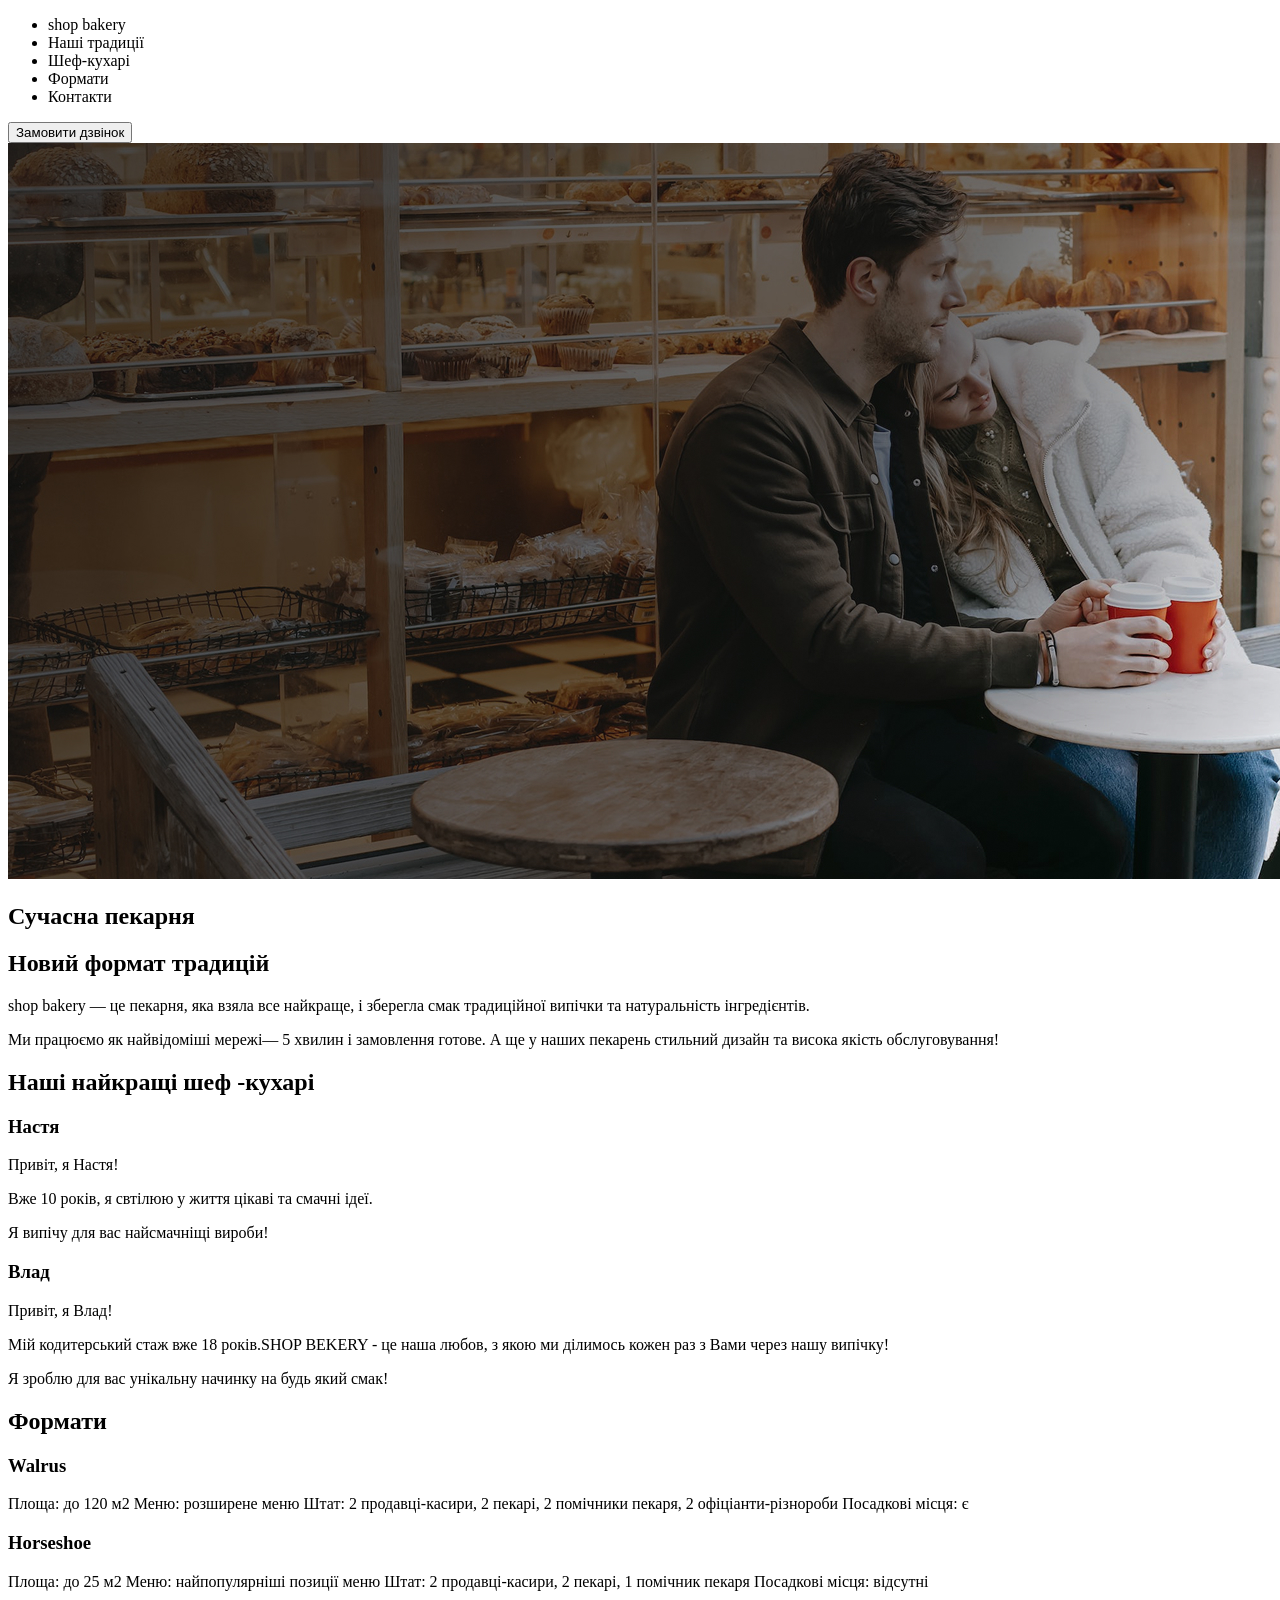
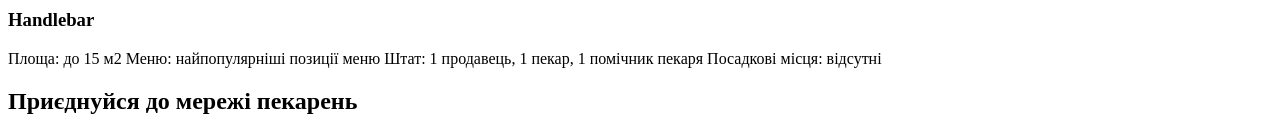
==== index.html @ 252ce531 "br" ====
<!DOCTYPE html>
<html lang="uk">

<head>
    <meta charset="UTF-8">
    <meta name="viewport" content="width=device-width, initial-scale=1.0">
    <link rel="stylesheet" href="./css/style.css">
    <title>Сучасна пекарня</title>
</head>

<body>
    <header>
        <nav>
            <ul>
                <li>shop bakery</li>
                <li>Наші традиції</li>
                <li>Шеф-кухарі</li>
                <li>Формати</li>
                <li>Контакти</li>
            </ul>
        </nav>
        <button>Замовити дзвінок</button>
        <img src="./img/fon.jpg" alt="Дівчина та хлопець тримають каву">
        <br>
    </header>
    <main>
        <section>
            <h1>Сучасна пекарня</h1>
        </section>
        <section>
            <h2>Новий формат традицій</h2>
            <p>
                <span>shop bakery</span> — це пекарня, яка взяла все найкраще, і зберегла смак традиційної випічки та
                натуральність
                інгредієнтів.
            </p>

            <p>
                Ми працюємо як найвідоміші мережі—
                <span>5 хвилин і замовлення готове.</span>
                А ще у наших пекарень стильний дизайн
                та висока якість обслуговування!
            </p>
        </section>
        <section>
            <h2>Наші найкращі
                шеф -кухарі</h2>
            <article>
                <h3>Настя</h3>
                <p>Привіт, я Настя!</p>
                <p>Вже 10 років, я свтілюю
                    у життя цікаві та смачні ідеї.</p>
                <p>
                    Я випічу для вас
                    найсмачніщі вироби!</p>
            </article>
            <article>
                <h3>Влад</h3>
                <p>
                    Привіт, я Влад!
                </p>
                <p>
                    Мій кодитерський стаж вже 18 років.SHOP BEKERY - це наша любов, з якою ми ділимось кожен раз з Вами
                    через нашу випічку!
                </p>
                <p>
                    Я зроблю для вас унікальну начинку на будь який смак!
                </p>
            </article>
        </section>
        <section>
            <h2>Формати</h2>
            <article>
                <h3>Walrus</h3>
                <p>
                    Площа: до 120 м2
                    Меню: розширене меню
                    Штат: 2 продавці-касири, 2 пекарі, 2 помічники пекаря, 2 офіціанти-різнороби
                    Посадкові місця: є
                </p>
            </article>
            <article>
                <h3>Horseshoe</h3>
                <p>
                    Площа: до 25 м2
                    Меню: найпопулярніші позиції меню
                    Штат: 2 продавці-касири, 2 пекарі, 1 помічник пекаря
                    Посадкові місця: відсутні
                </p>
            </article>
            <article>
                <h3>Handlebar</h3>
                <p>
                    Площа: до 15 м2
                    Меню: найпопулярніші позиції меню
                    Штат: 1 продавець, 1 пекар, 1 помічник пекаря
                    Посадкові місця: відсутні
                </p>
            </article>
        </section>
        <section>
            <h2>Приєднуйся до
                мережі пекарень</h2>
        </section>
    </main>
    <footer>

    </footer>
</body>

</html>
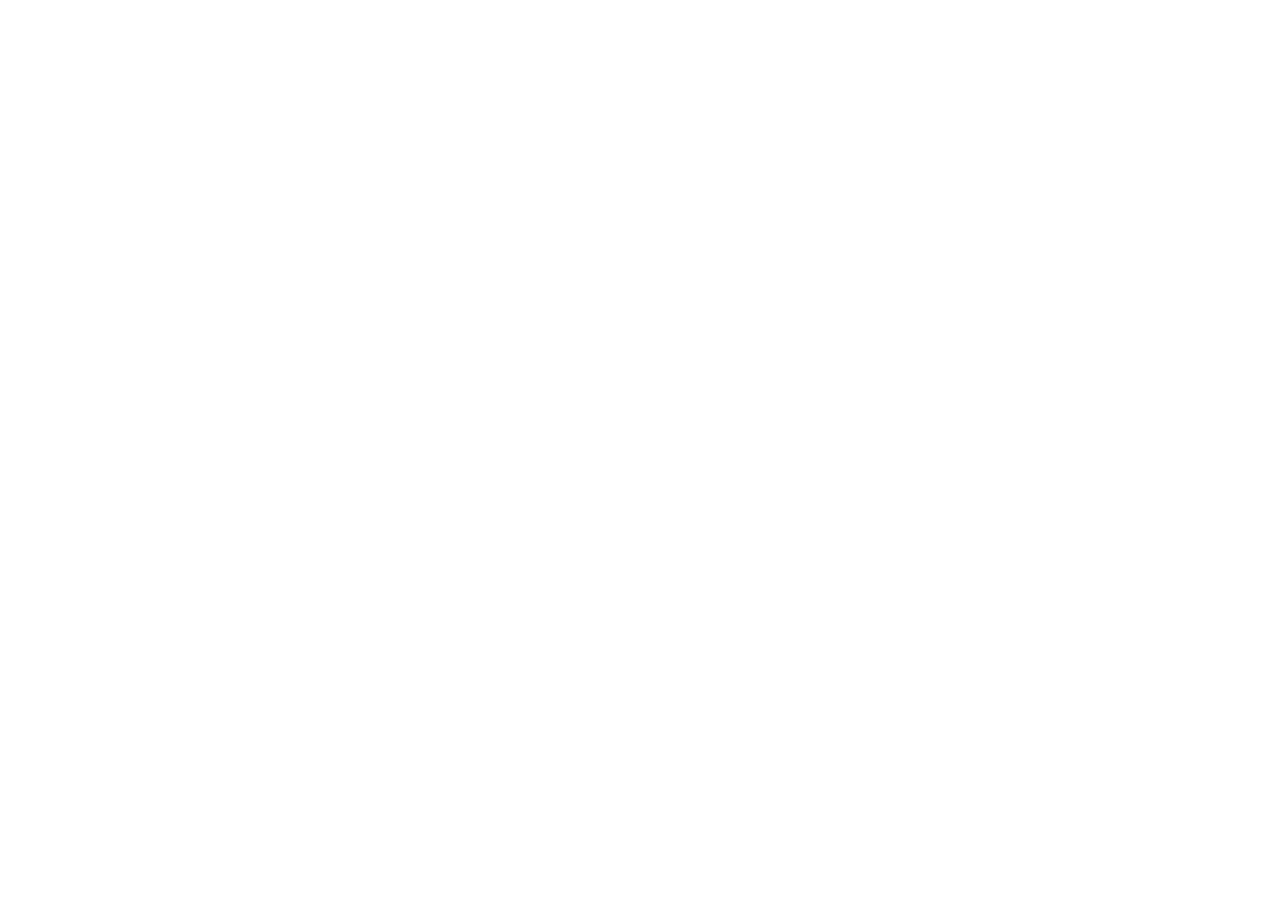
==== commit 1c37fcf6: "add semant tegs" ====
--- a/index.html
+++ b/index.html
@@ -4,107 +4,29 @@
 <head>
     <meta charset="UTF-8">
     <meta name="viewport" content="width=device-width, initial-scale=1.0">
-    <link rel="stylesheet" href="./css/style.css">
     <title>Сучасна пекарня</title>
 </head>
 
 <body>
     <header>
-        <nav>
-            <ul>
-                <li>shop bakery</li>
-                <li>Наші традиції</li>
-                <li>Шеф-кухарі</li>
-                <li>Формати</li>
-                <li>Контакти</li>
-            </ul>
-        </nav>
-        <button>Замовити дзвінок</button>
-        <img src="./img/fon.jpg" alt="Дівчина та хлопець тримають каву">
-        <br>
+        <!-- logo -->
+        <nav></nav>
+        <!-- button -->
     </header>
     <main>
+        <section></section>
         <section>
-            <h1>Сучасна пекарня</h1>
+            <aside></aside>
+            <aside></aside>
         </section>
         <section>
-            <h2>Новий формат традицій</h2>
-            <p>
-                <span>shop bakery</span> — це пекарня, яка взяла все найкраще, і зберегла смак традиційної випічки та
-                натуральність
-                інгредієнтів.
-            </p>
-
-            <p>
-                Ми працюємо як найвідоміші мережі—
-                <span>5 хвилин і замовлення готове.</span>
-                А ще у наших пекарень стильний дизайн
-                та висока якість обслуговування!
-            </p>
+            <aside></aside>
+            <aside></aside>
+            <aside></aside>
         </section>
-        <section>
-            <h2>Наші найкращі
-                шеф -кухарі</h2>
-            <article>
-                <h3>Настя</h3>
-                <p>Привіт, я Настя!</p>
-                <p>Вже 10 років, я свтілюю
-                    у життя цікаві та смачні ідеї.</p>
-                <p>
-                    Я випічу для вас
-                    найсмачніщі вироби!</p>
-            </article>
-            <article>
-                <h3>Влад</h3>
-                <p>
-                    Привіт, я Влад!
-                </p>
-                <p>
-                    Мій кодитерський стаж вже 18 років.SHOP BEKERY - це наша любов, з якою ми ділимось кожен раз з Вами
-                    через нашу випічку!
-                </p>
-                <p>
-                    Я зроблю для вас унікальну начинку на будь який смак!
-                </p>
-            </article>
-        </section>
-        <section>
-            <h2>Формати</h2>
-            <article>
-                <h3>Walrus</h3>
-                <p>
-                    Площа: до 120 м2
-                    Меню: розширене меню
-                    Штат: 2 продавці-касири, 2 пекарі, 2 помічники пекаря, 2 офіціанти-різнороби
-                    Посадкові місця: є
-                </p>
-            </article>
-            <article>
-                <h3>Horseshoe</h3>
-                <p>
-                    Площа: до 25 м2
-                    Меню: найпопулярніші позиції меню
-                    Штат: 2 продавці-касири, 2 пекарі, 1 помічник пекаря
-                    Посадкові місця: відсутні
-                </p>
-            </article>
-            <article>
-                <h3>Handlebar</h3>
-                <p>
-                    Площа: до 15 м2
-                    Меню: найпопулярніші позиції меню
-                    Штат: 1 продавець, 1 пекар, 1 помічник пекаря
-                    Посадкові місця: відсутні
-                </p>
-            </article>
-        </section>
-        <section>
-            <h2>Приєднуйся до
-                мережі пекарень</h2>
-        </section>
+        <section></section>
     </main>
     <footer>
-
     </footer>
 </body>
 
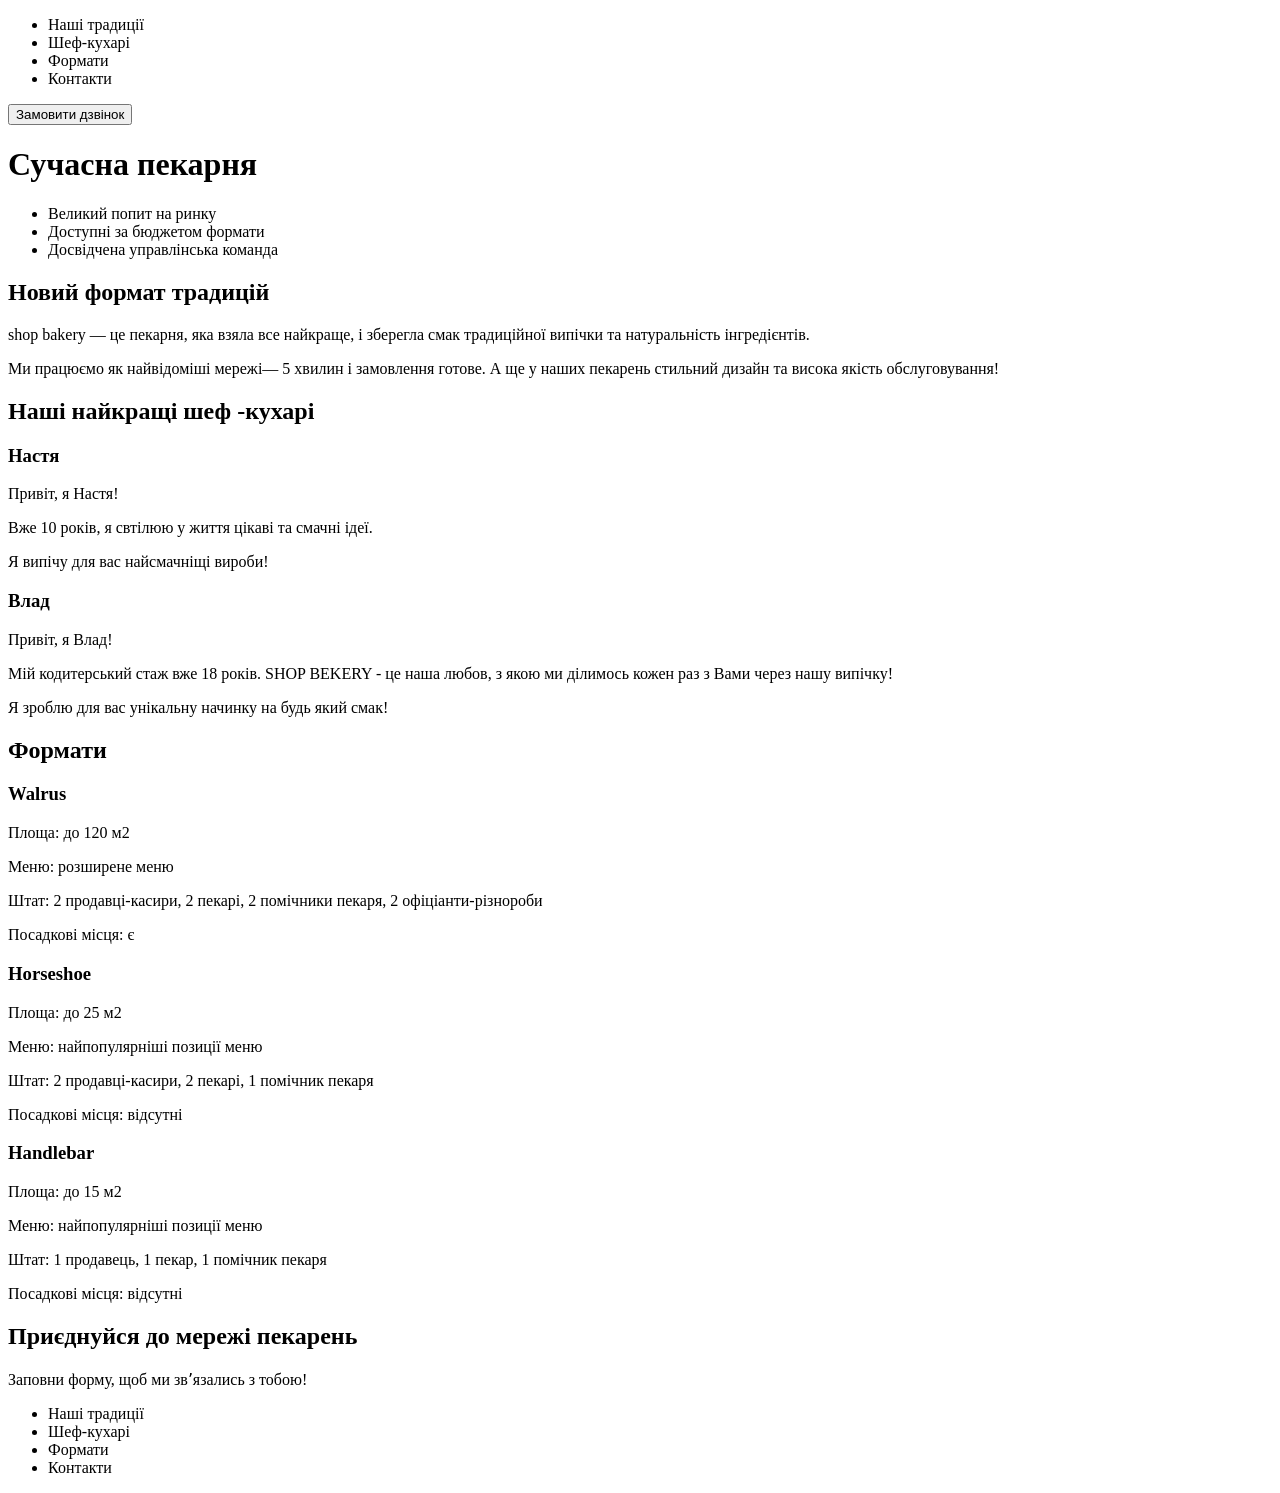
==== commit 0816ba4d: "add text" ====
--- a/index.html
+++ b/index.html
@@ -10,23 +10,110 @@
 <body>
     <header>
         <!-- logo -->
-        <nav></nav>
+        <nav>
+            <ul>
+                <li>Наші традиції</li>
+                <li>Шеф-кухарі</li>
+                <li>Формати</li>
+                <li>Контакти</li>
+            </ul>
+        </nav>
         <!-- button -->
+        <button>Замовити дзвінок</button>
+        <h1>Сучасна пекарня</h1>
     </header>
     <main>
-        <section></section>
         <section>
-            <aside></aside>
-            <aside></aside>
+            <ul>
+                <li>Великий попит на ринку</li>
+                <li>Доступні за бюджетом формати</li>
+                <li>Досвідчена управлінська команда</li>
+            </ul>
+            <h2>Новий формат традицій</h2>
+            <p>
+                <span>shop bakery</span> — це пекарня, яка взяла все найкраще, і зберегла смак традиційної випічки та
+                натуральність
+                інгредієнтів.
+            </p>
+            <p>
+                Ми працюємо як найвідоміші мережі—
+                <span>5 хвилин і замовлення готове.</span>
+                А ще у наших пекарень стильний дизайн
+                та висока якість обслуговування!
+            </p>
+
         </section>
         <section>
-            <aside></aside>
-            <aside></aside>
-            <aside></aside>
+            <h2>Наші найкращі
+                <span>шеф -кухарі</span>
+            </h2>
+            <article>
+                <h3>Настя</h3>
+                <p>Привіт, я Настя!</p>
+                <p>Вже 10 років, я свтілюю у життя цікаві та смачні ідеї.</p>
+                <p>Я випічу для вас найсмачніщі
+                    вироби!</p>
+            </article>
+            <article>
+                <h3>Влад</h3>
+                <p>
+                    Привіт, я Влад!
+                </p>
+                <p>Мій кодитерський стаж вже 18 років. SHOP BEKERY - це наша любов, з якою ми ділимось кожен раз з
+                    Вами через нашу
+                    випічку!
+                </p>
+                <p>Я зроблю для вас унікальну начинку на будь який смак!</p>
+            </article>
         </section>
-        <section></section>
+        <section>
+            <h2>Формати</h2>
+            <article>
+                <h3>
+                    Walrus
+                </h3>
+                <p>Площа: до 120 м2</p>
+                <p>Меню: розширене меню</p>
+                <p>Штат: 2 продавці-касири, 2 пекарі, 2 помічники пекаря, 2 офіціанти-різнороби</p>
+                <p>Посадкові місця: є</p>
+            </article>
+            <article>
+                <h3>
+                    Horseshoe
+                </h3>
+                <p>Площа: до 25 м2</p>
+                <p>Меню: найпопулярніші позиції меню</p>
+                <p>Штат: 2 продавці-касири, 2 пекарі, 1 помічник пекаря</p>
+                <p>Посадкові місця: відсутні</p>
+            </article>
+            <article>
+                <h3>
+                    Handlebar
+                </h3>
+                <p>Площа: до 15 м2</p>
+                <p>Меню: найпопулярніші позиції меню</p>
+                <p>Штат: 1 продавець, 1 пекар, 1 помічник пекаря</p>
+                <p>Посадкові місця: відсутні</p>
+            </article>
+        </section>
+        <section>
+            <h2>Приєднуйся до
+            мережі пекарень</h2>
+            <p>Заповни форму, щоб ми звʼязались з тобою!</p>
+
+        </section>
     </main>
     <footer>
+        <!-- logo -->
+        <nav>
+            <ul>
+                <li>Наші традиції</li>
+                <li>Шеф-кухарі</li>
+                <li>Формати</li>
+                <li>Контакти</li>
+            </ul>
+        </nav>
+        
     </footer>
 </body>
 
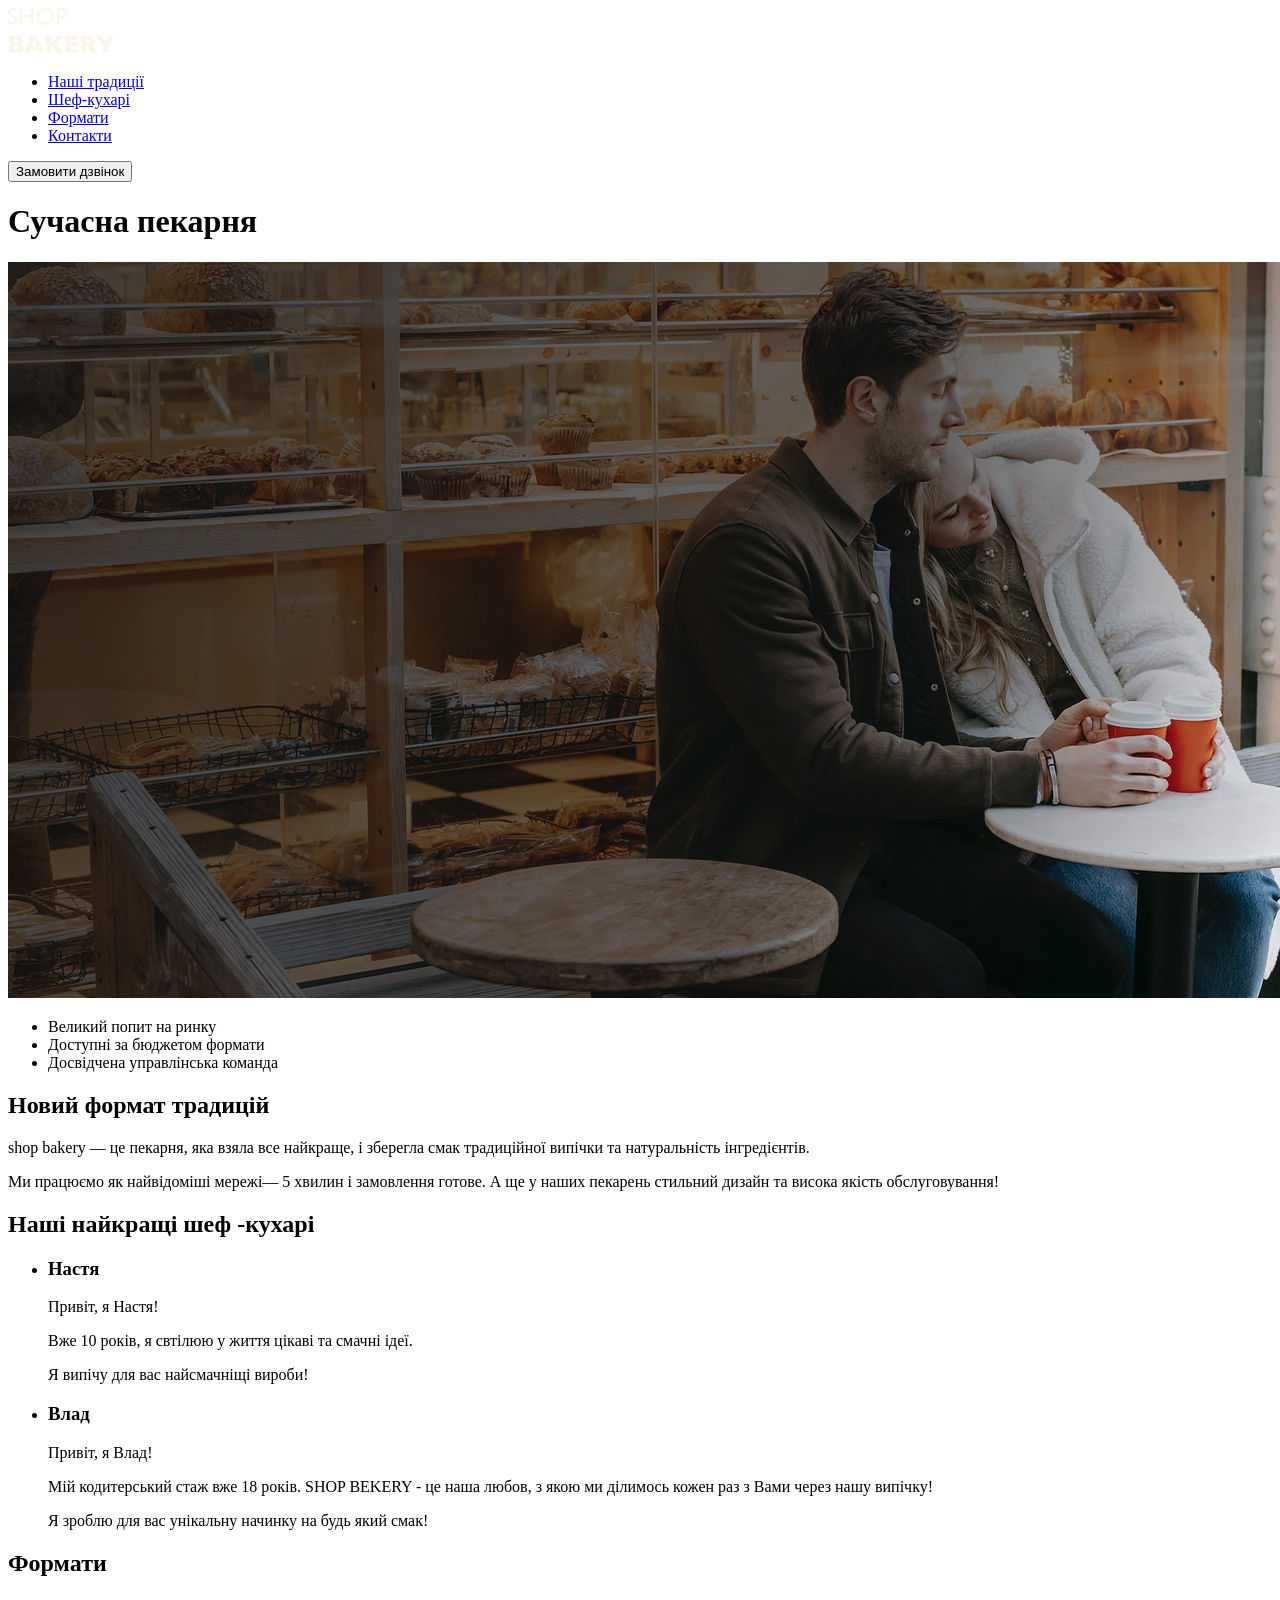
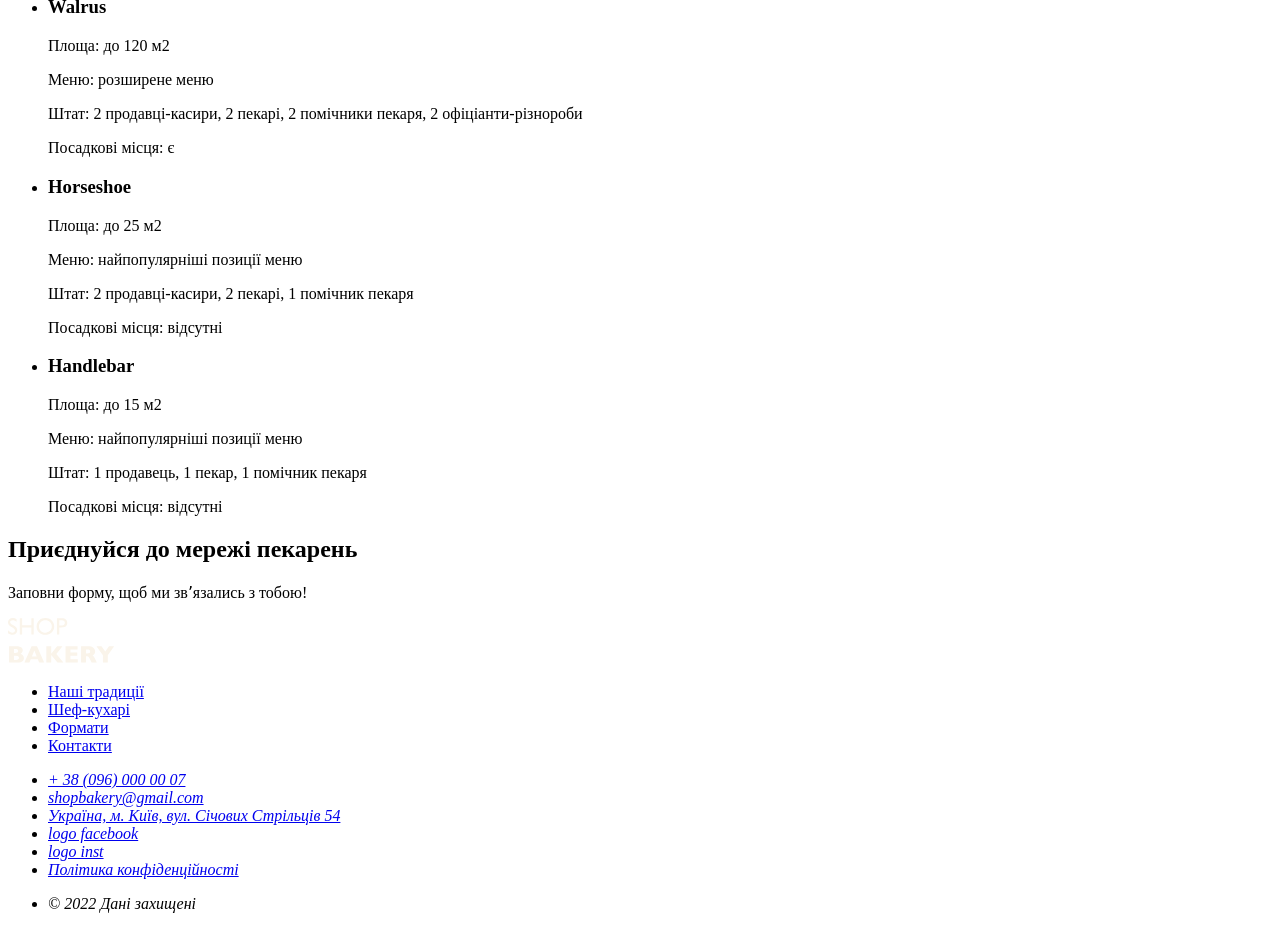
==== commit c14669b4: "фыва" ====
--- a/index.html
+++ b/index.html
@@ -10,19 +10,21 @@
 <body>
     <header>
         <!-- logo -->
+        <a href="#"><img src="./img/logo.svg" alt="logo"></a>
         <nav>
             <ul>
-                <li>Наші традиції</li>
-                <li>Шеф-кухарі</li>
-                <li>Формати</li>
-                <li>Контакти</li>
+                <li> <a href="#">Наші традиції</a></li>
+                <li> <a href="#">Шеф-кухарі</a></li>
+                <li> <a href="#">Формати</a></li>
+                <li> <a href="#">Контакти</a></li>
             </ul>
         </nav>
         <!-- button -->
-        <button>Замовити дзвінок</button>
+        <button type="button">Замовити дзвінок</button>
         <h1>Сучасна пекарня</h1>
     </header>
     <main>
+        <img src="./img/fon.jpg" alt="man end woman with bakery">
         <section>
             <ul>
                 <li>Великий попит на ринку</li>
@@ -47,73 +49,113 @@
             <h2>Наші найкращі
                 <span>шеф -кухарі</span>
             </h2>
-            <article>
-                <h3>Настя</h3>
-                <p>Привіт, я Настя!</p>
-                <p>Вже 10 років, я свтілюю у життя цікаві та смачні ідеї.</p>
-                <p>Я випічу для вас найсмачніщі
-                    вироби!</p>
-            </article>
-            <article>
-                <h3>Влад</h3>
-                <p>
-                    Привіт, я Влад!
-                </p>
-                <p>Мій кодитерський стаж вже 18 років. SHOP BEKERY - це наша любов, з якою ми ділимось кожен раз з
-                    Вами через нашу
-                    випічку!
-                </p>
-                <p>Я зроблю для вас унікальну начинку на будь який смак!</p>
-            </article>
+
+            <ul>
+                <li>
+                    <article>
+                        <h3>Настя</h3>
+                        <p>Привіт, я Настя!</p>
+                        <p>Вже 10 років, я свтілюю у життя цікаві та смачні ідеї.</p>
+                        <p>Я випічу для вас найсмачніщі
+                            вироби!</p>
+                    </article>
+                </li>
+                <li>
+                    <article>
+                        <h3>Влад</h3>
+                        <p>
+                            Привіт, я Влад!
+                        </p>
+                        <p>Мій кодитерський стаж вже 18 років. SHOP BEKERY - це наша любов, з якою ми ділимось кожен раз
+                            з
+                            Вами через нашу
+                            випічку!
+                        </p>
+                        <p>Я зроблю для вас унікальну начинку на будь який смак!</p>
+                    </article>
+                </li>
+            </ul>
         </section>
         <section>
             <h2>Формати</h2>
-            <article>
-                <h3>
-                    Walrus
-                </h3>
-                <p>Площа: до 120 м2</p>
-                <p>Меню: розширене меню</p>
-                <p>Штат: 2 продавці-касири, 2 пекарі, 2 помічники пекаря, 2 офіціанти-різнороби</p>
-                <p>Посадкові місця: є</p>
-            </article>
-            <article>
-                <h3>
-                    Horseshoe
-                </h3>
-                <p>Площа: до 25 м2</p>
-                <p>Меню: найпопулярніші позиції меню</p>
-                <p>Штат: 2 продавці-касири, 2 пекарі, 1 помічник пекаря</p>
-                <p>Посадкові місця: відсутні</p>
-            </article>
-            <article>
-                <h3>
-                    Handlebar
-                </h3>
-                <p>Площа: до 15 м2</p>
-                <p>Меню: найпопулярніші позиції меню</p>
-                <p>Штат: 1 продавець, 1 пекар, 1 помічник пекаря</p>
-                <p>Посадкові місця: відсутні</p>
-            </article>
+            <ul>
+                <li>
+                    <article>
+                        <h3>
+                            Walrus
+                        </h3>
+                        <p>Площа: до 120 м2</p>
+                        <p>Меню: розширене меню</p>
+                        <p>Штат: 2 продавці-касири, 2 пекарі, 2 помічники пекаря, 2 офіціанти-різнороби</p>
+                        <p>Посадкові місця: є</p>
+                    </article>
+                </li>
+                <li>
+                    <article>
+                        <h3>
+                            Horseshoe
+                        </h3>
+                        <p>Площа: до 25 м2</p>
+                        <p>Меню: найпопулярніші позиції меню</p>
+                        <p>Штат: 2 продавці-касири, 2 пекарі, 1 помічник пекаря</p>
+                        <p>Посадкові місця: відсутні</p>
+                    </article>
+                </li>
+                <li>
+                    <article>
+                        <h3>
+                            Handlebar
+                        </h3>
+                        <p>Площа: до 15 м2</p>
+                        <p>Меню: найпопулярніші позиції меню</p>
+                        <p>Штат: 1 продавець, 1 пекар, 1 помічник пекаря</p>
+                        <p>Посадкові місця: відсутні</p>
+                    </article>
+                </li>
+            </ul>
         </section>
         <section>
             <h2>Приєднуйся до
-            мережі пекарень</h2>
+                мережі пекарень</h2>
             <p>Заповни форму, щоб ми звʼязались з тобою!</p>
 
         </section>
     </main>
     <footer>
         <!-- logo -->
+        <a href="#"><img src="./img/logo.svg" alt="logo"></a>
         <nav>
             <ul>
-                <li>Наші традиції</li>
-                <li>Шеф-кухарі</li>
-                <li>Формати</li>
-                <li>Контакти</li>
+                <li> <a href="#">Наші традиції</a></li>
+                <li> <a href="#">Шеф-кухарі</a></li>
+                <li> <a href="#">Формати</a></li>
+                <li> <a href="#">Контакти</a></li>
             </ul>
         </nav>
-        
+        <address>
+            <ul>
+                <li>
+                    <a href="tel:+380960000007">+ 38 (096) 000 00 07</a>
+                </li>
+                <li>
+                    <a href="mailto:shopbakery@gmail.com">shopbakery@gmail.com</a>
+                </li>
+                <li>
+                    <a href="https://maps.app.goo.gl/VRdZYfu2oC4mQhe57" target="_blank">Україна, м. Київ,
+                        вул. Січових Стрільців 54</a>
+                </li>
+                <li>
+                    <a href="#">logo facebook</a>
+                </li>
+                <li>
+                    <a href="#">logo inst</a>
+                </li>
+                <li><a href="#" target="_blank">Політика конфіденційності</a></li>
+                <li>
+                    <p>&copy; 2022 Дані захищені</p>
+                </li>
+            </ul>
+        </address>
     </footer>
 </body>
 
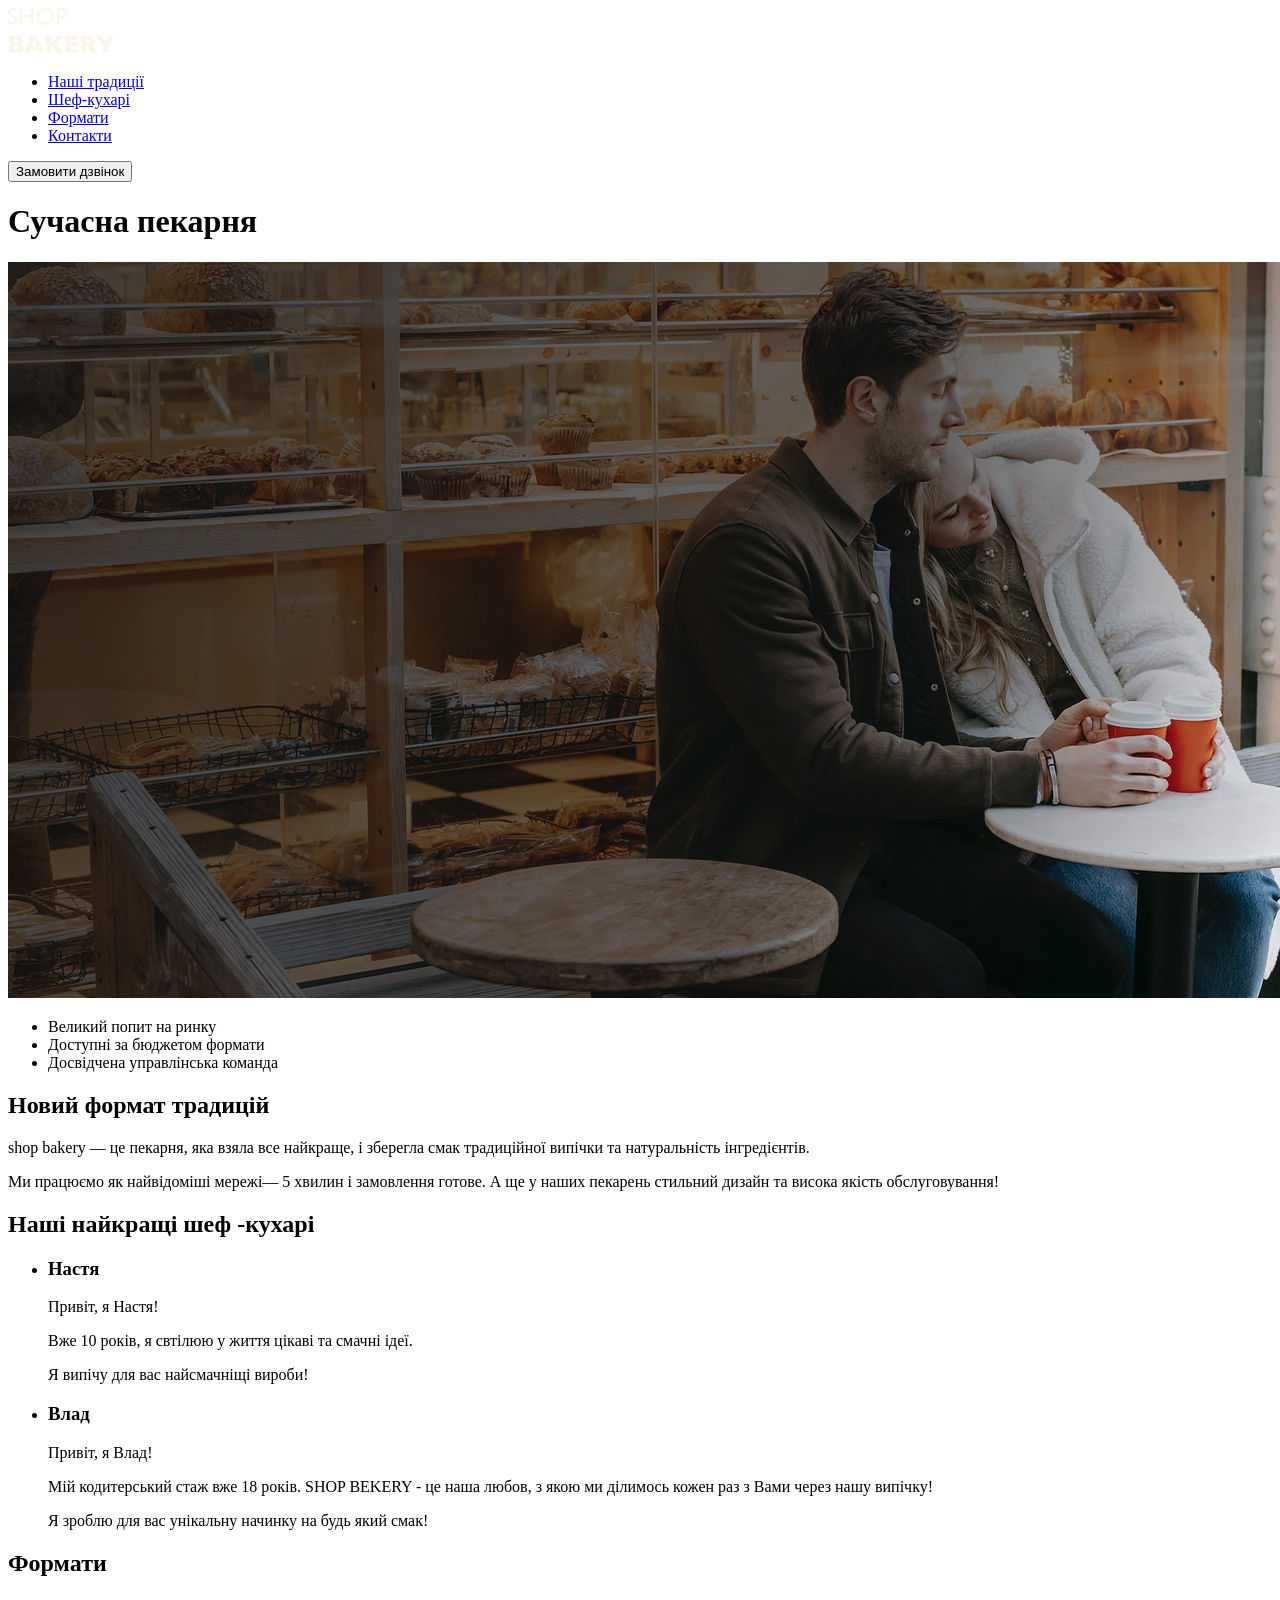
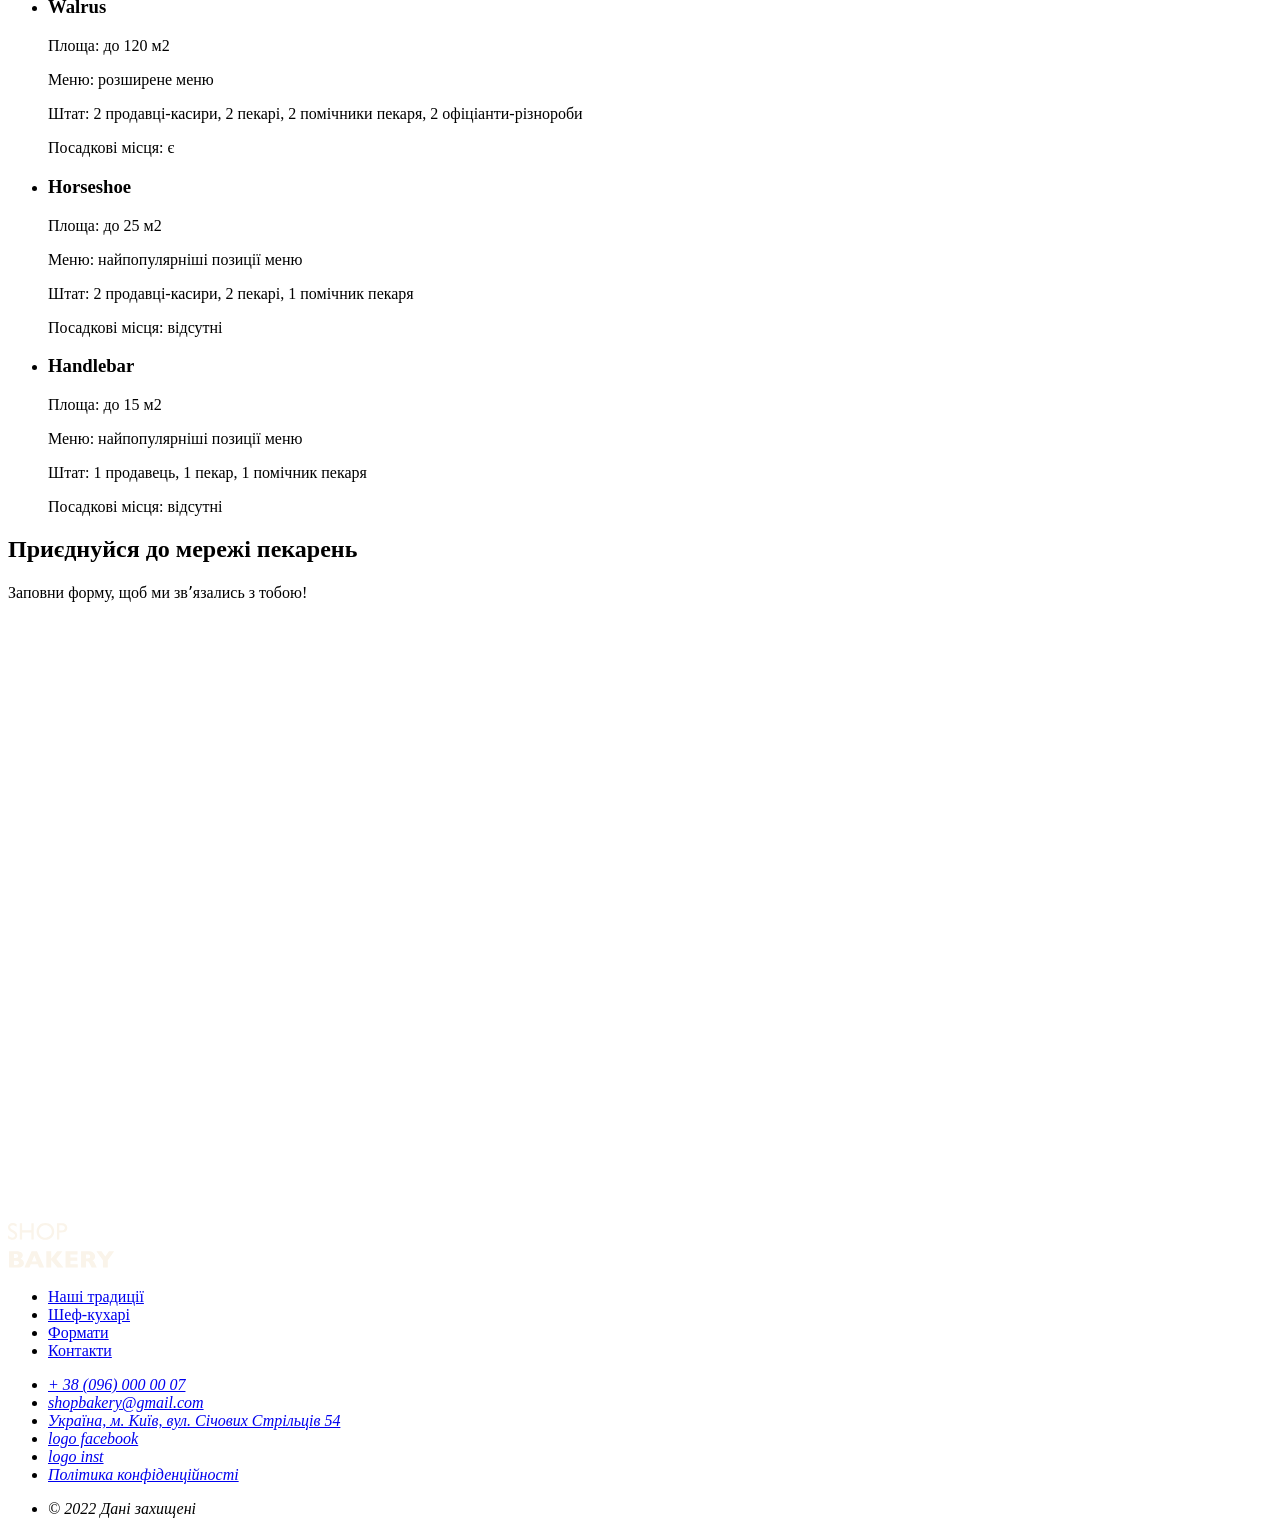
==== commit 2a1d4c82: "fix text and html" ====
--- a/index.html
+++ b/index.html
@@ -10,13 +10,15 @@
 <body>
     <header>
         <!-- logo -->
-        <a href="#"><img src="./img/logo.svg" alt="logo"></a>
+
+        <a href="./index.html"><img src="./img/logo.svg" alt="logo"></a>
         <nav>
+            
             <ul>
-                <li> <a href="#">Наші традиції</a></li>
-                <li> <a href="#">Шеф-кухарі</a></li>
-                <li> <a href="#">Формати</a></li>
-                <li> <a href="#">Контакти</a></li>
+                <li> <a href="#traditions">Наші традиції</a></li>
+                <li> <a href="#chefs">Шеф-кухарі</a></li>
+                <li> <a href="#formats">Формати</a></li>
+                <li> <a href="#contacts">Контакти</a></li>
             </ul>
         </nav>
         <!-- button -->
@@ -25,7 +27,8 @@
     </header>
     <main>
         <img src="./img/fon.jpg" alt="man end woman with bakery">
-        <section>
+        <!--  -->
+        <section id="traditions">
             <ul>
                 <li>Великий попит на ринку</li>
                 <li>Доступні за бюджетом формати</li>
@@ -45,7 +48,7 @@
             </p>
 
         </section>
-        <section>
+        <section id="chefs">
             <h2>Наші найкращі
                 <span>шеф -кухарі</span>
             </h2>
@@ -76,12 +79,12 @@
                 </li>
             </ul>
         </section>
-        <section>
+        <section id="formats">
             <h2>Формати</h2>
             <ul>
                 <li>
                     <article>
-                        <h3>
+                        <h3 lang="en">
                             Walrus
                         </h3>
                         <p>Площа: до 120 м2</p>
@@ -92,7 +95,7 @@
                 </li>
                 <li>
                     <article>
-                        <h3>
+                        <h3 lang="en">
                             Horseshoe
                         </h3>
                         <p>Площа: до 25 м2</p>
@@ -103,7 +106,7 @@
                 </li>
                 <li>
                     <article>
-                        <h3>
+                        <h3 lang="en">
                             Handlebar
                         </h3>
                         <p>Площа: до 15 м2</p>
@@ -114,22 +117,32 @@
                 </li>
             </ul>
         </section>
-        <section>
+        <section id="contacts">
             <h2>Приєднуйся до
                 мережі пекарень</h2>
+            <!-- iframe mape -->
             <p>Заповни форму, щоб ми звʼязались з тобою!</p>
+            <iframe
+                src="https://www.google.com/maps/embed?pb=!1m18!1m12!1m3!1d2973.535905335092!2d30.487174921510398!3d50.457158158985266!2m3!1f0!2f0!3f0!3m2!1i1024!2i768!4f13.1!3m3!1m2!1s0x40d4ce637c006b2d%3A0xaf86385f19996ff0!2z0YPQuy4g0KHQtdGH0LXQstGL0YUg0KHRgtGA0LXQu9GM0YbQvtCyLCA1NCwg0JrQuNC10LIsINCj0LrRgNCw0LjQvdCwLCAwMjAwMA!5e0!3m2!1sru!2sde!4v1770471763975!5m2!1sru!2sde"
+                width="605"
+                height="601"
+                style="border:0;"
+                allowfullscreen=""
+                loading="lazy"
+                referrerpolicy="no-referrer-when-downgrade">
+            </iframe>
 
         </section>
     </main>
     <footer>
         <!-- logo -->
-        <a href="#"><img src="./img/logo.svg" alt="logo"></a>
+        <a href="./index.html"><img src="./img/logo.svg" alt="logo"></a>
         <nav>
             <ul>
-                <li> <a href="#">Наші традиції</a></li>
-                <li> <a href="#">Шеф-кухарі</a></li>
-                <li> <a href="#">Формати</a></li>
-                <li> <a href="#">Контакти</a></li>
+                <li> <a href="#traditions">Наші традиції</a></li>
+                <li> <a href="#chefs">Шеф-кухарі</a></li>
+                <li> <a href="#formats">Формати</a></li>
+                <li> <a href="#contacts">Контакти</a></li>
             </ul>
         </nav>
         <address>
@@ -150,7 +163,7 @@
                 <li>
                     <a href="#">logo inst</a>
                 </li>
-                <li><a href="#" target="_blank">Політика конфіденційності</a></li>
+                <li><a href="./privacy_policy.html" target="_blank">Політика конфіденційності</a></li>
                 <li>
                     <p>&copy; 2022 Дані захищені</p>
                 </li>
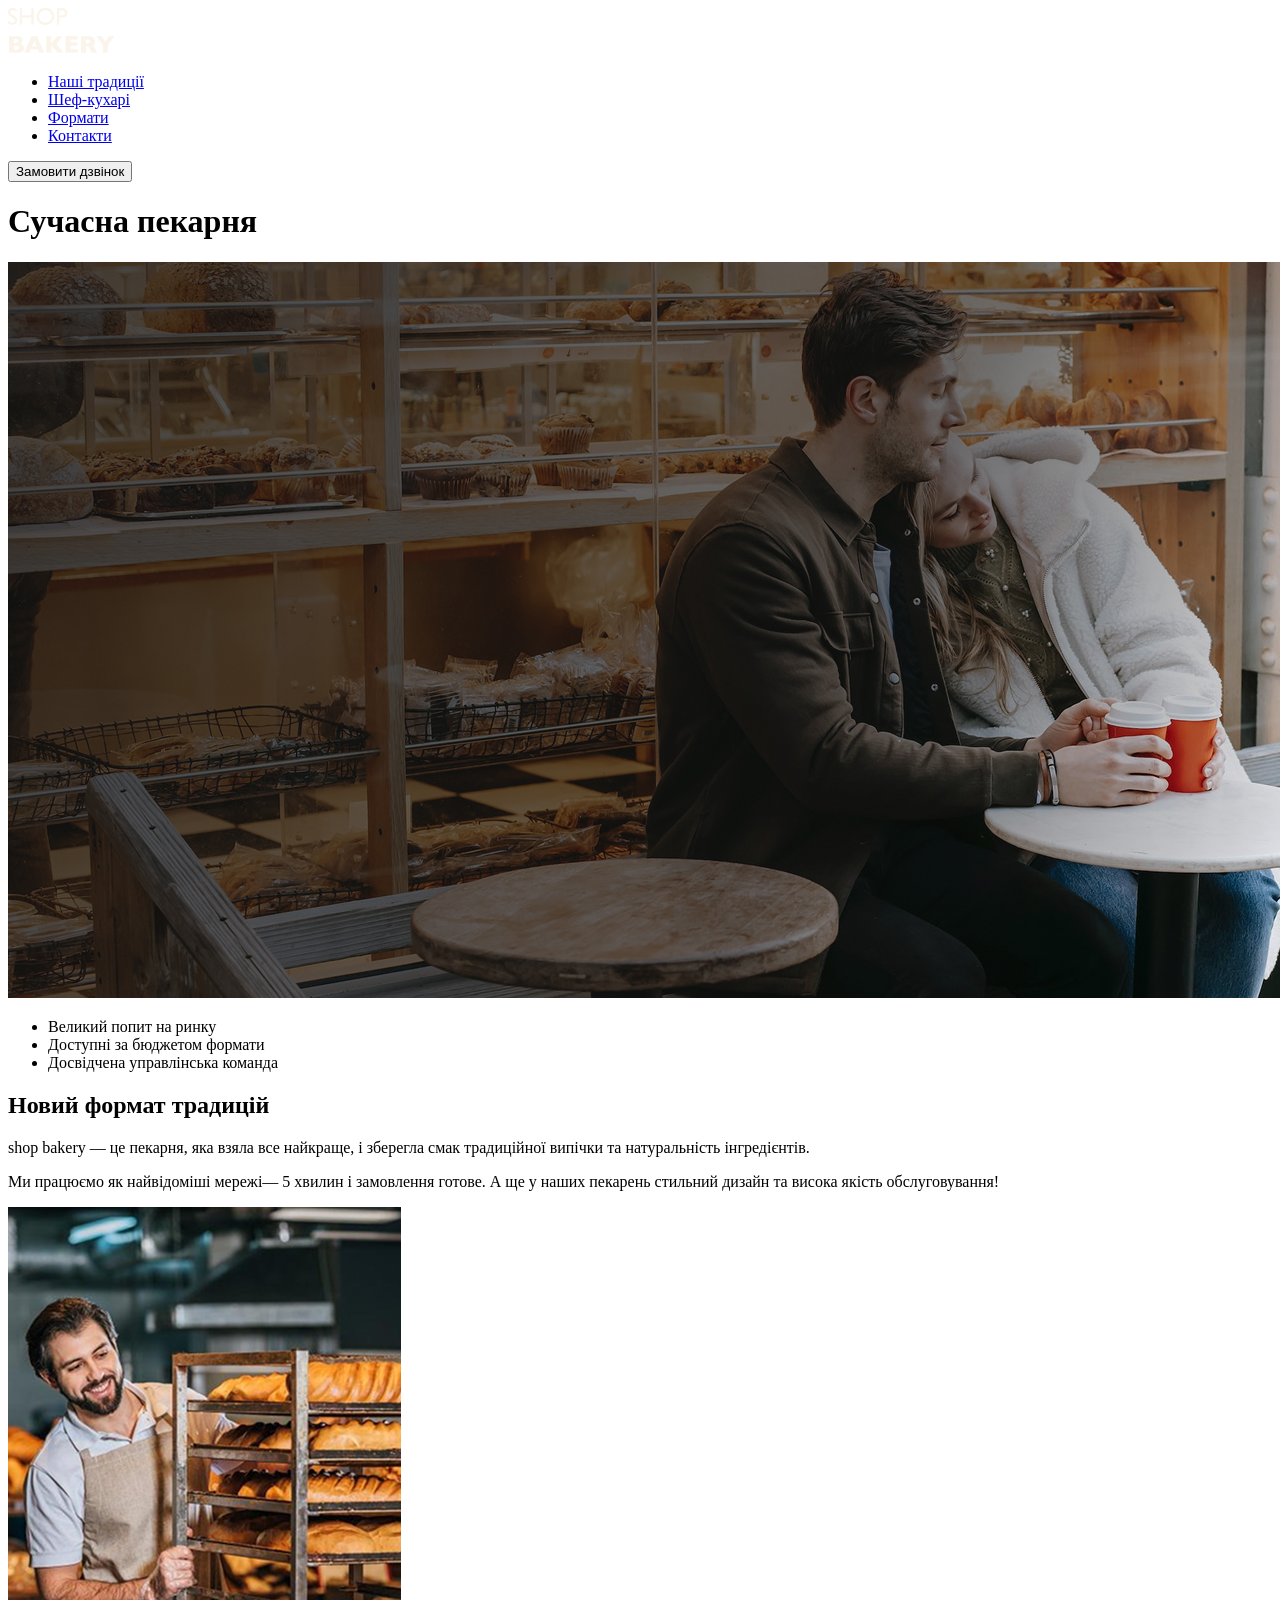
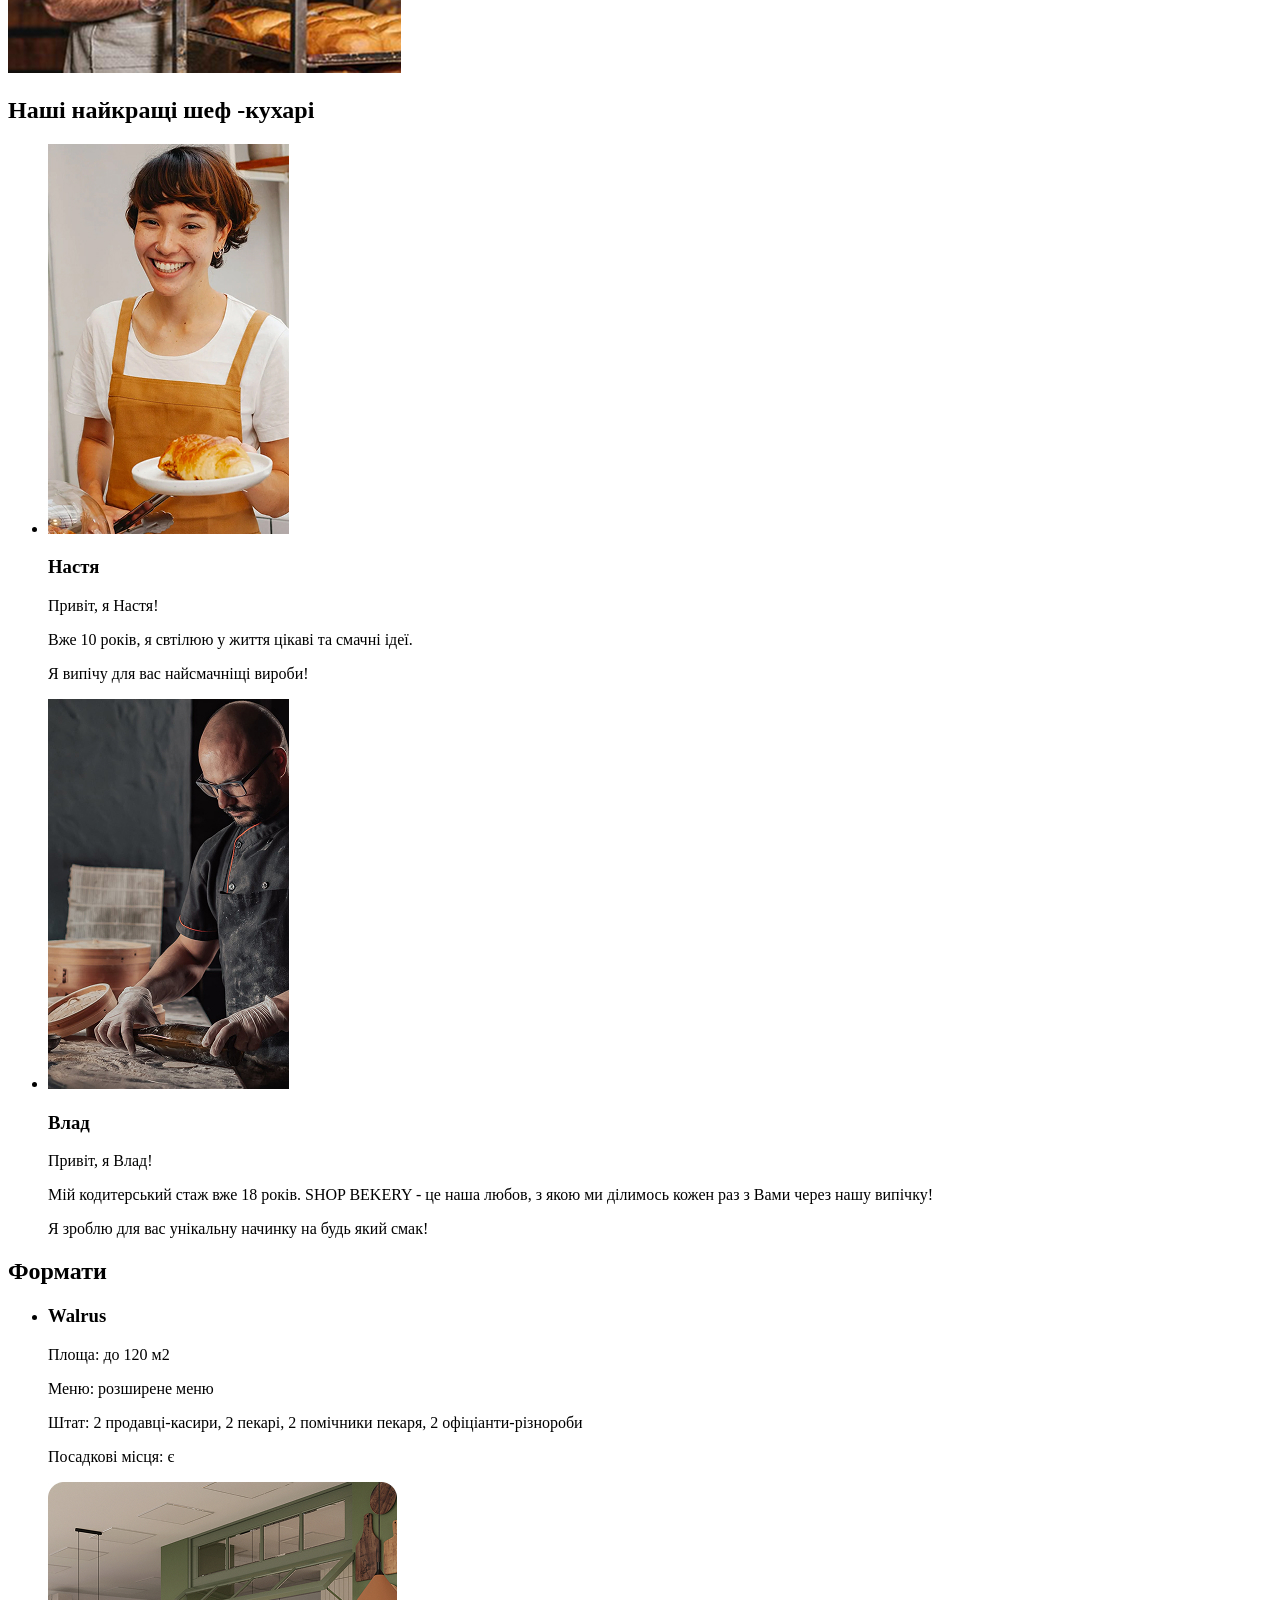
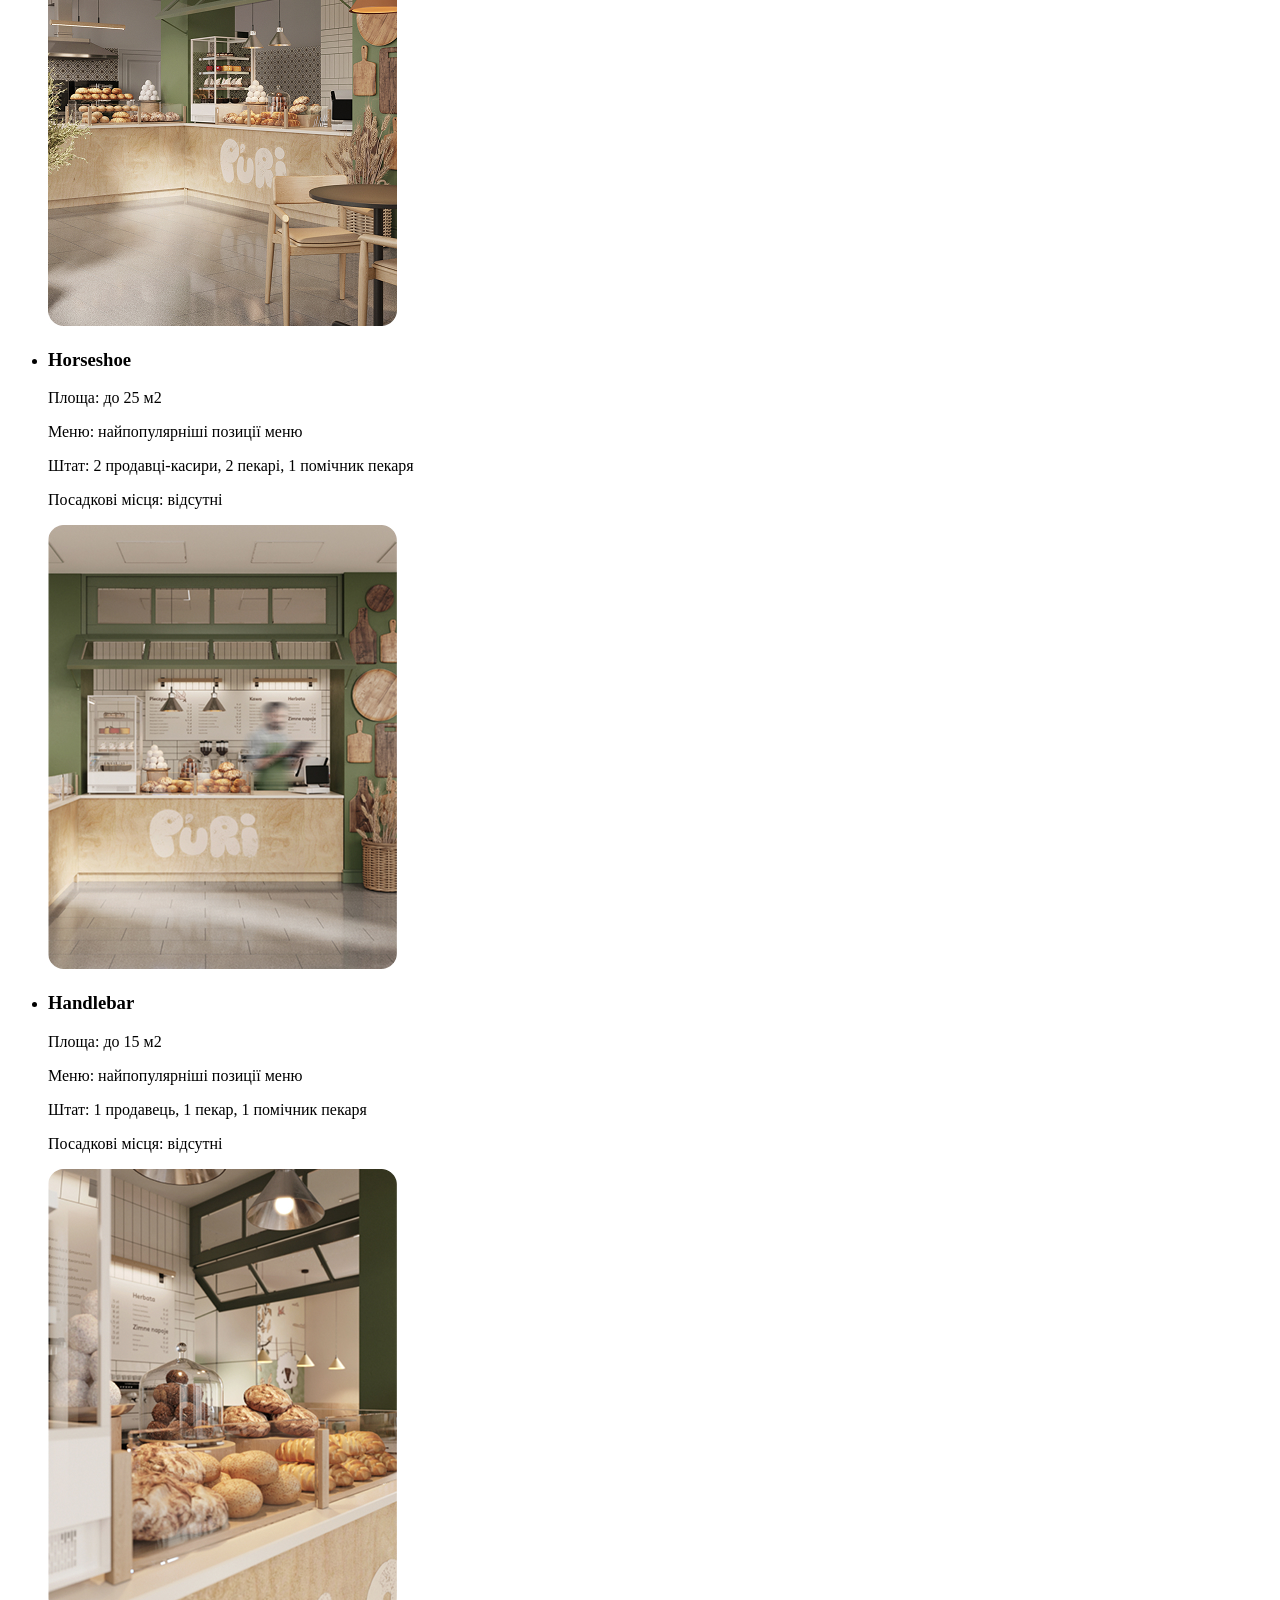
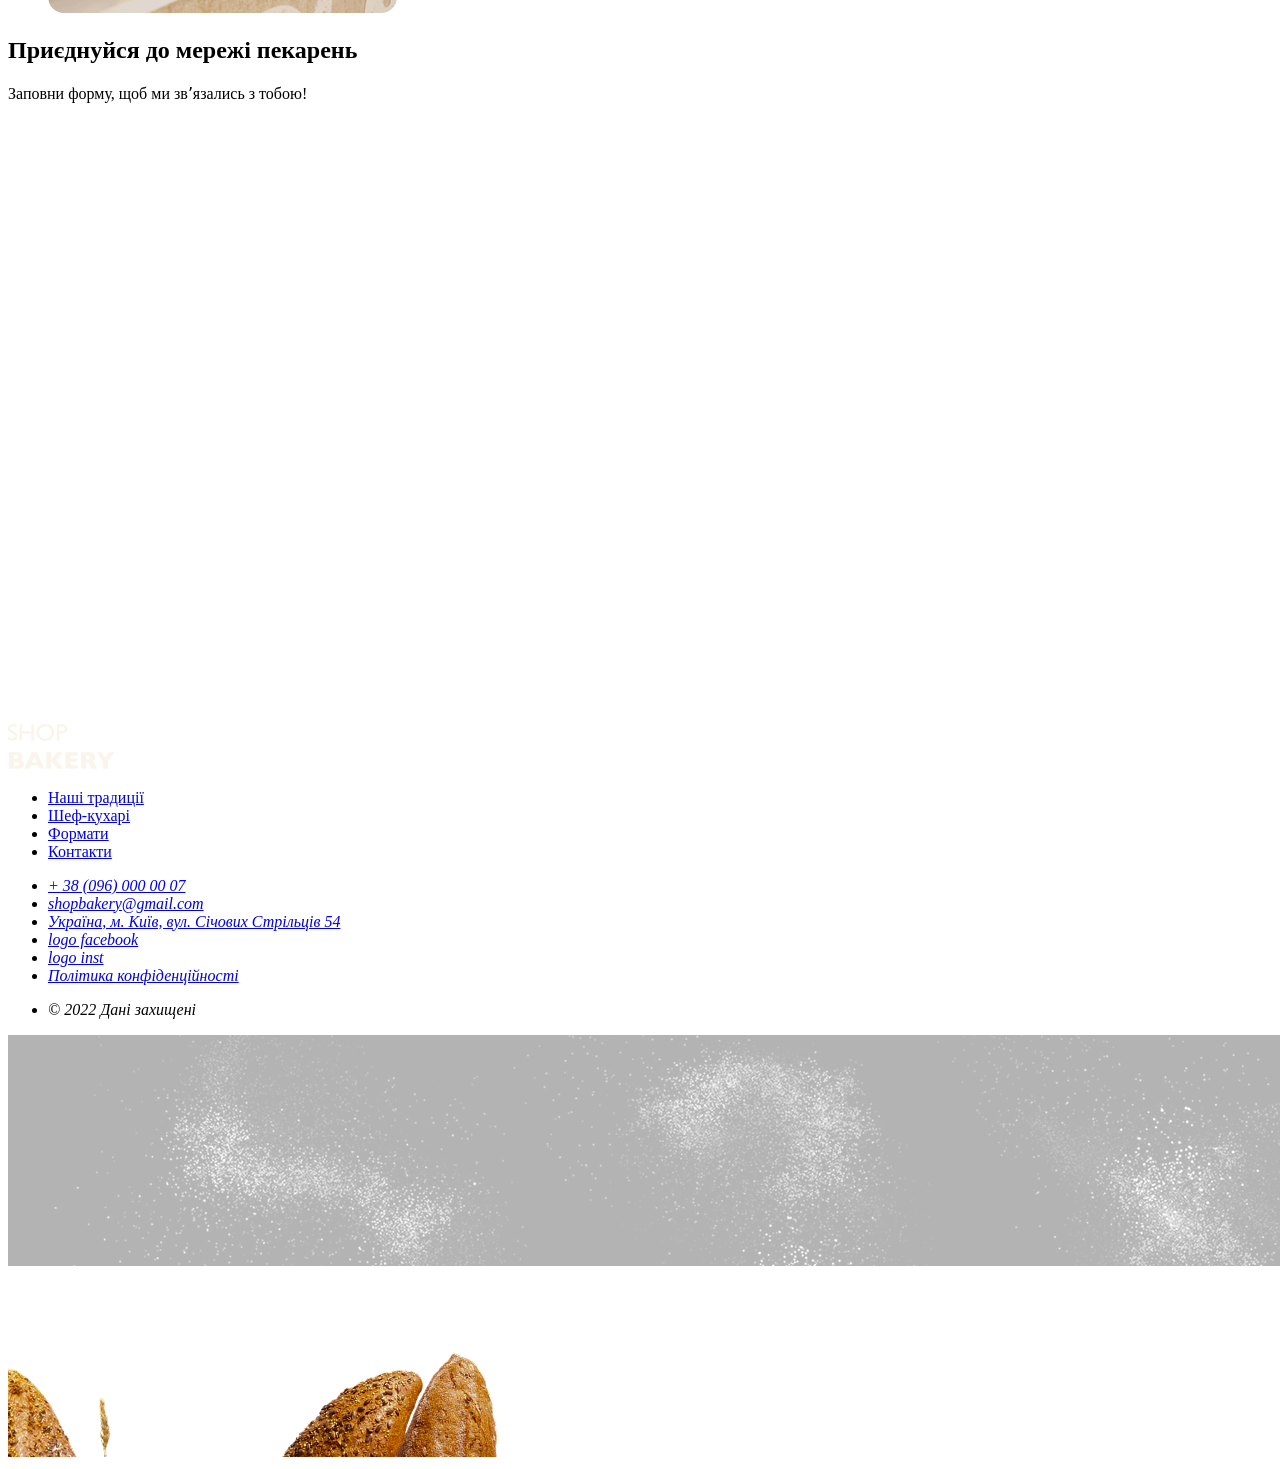
==== commit 25944332: "add all foto" ====
--- a/index.html
+++ b/index.html
@@ -46,6 +46,7 @@
                 А ще у наших пекарень стильний дизайн
                 та висока якість обслуговування!
             </p>
+            <img src="./img/baker.jpg" alt="baker">
 
         </section>
         <section id="chefs">
@@ -56,6 +57,7 @@
             <ul>
                 <li>
                     <article>
+                        <img src="./img/baker-nastya.jpg" alt="baker-nastya">
                         <h3>Настя</h3>
                         <p>Привіт, я Настя!</p>
                         <p>Вже 10 років, я свтілюю у життя цікаві та смачні ідеї.</p>
@@ -65,6 +67,7 @@
                 </li>
                 <li>
                     <article>
+                        <img src="./img/baker-vlad.jpg" alt="baker-vlad">
                         <h3>Влад</h3>
                         <p>
                             Привіт, я Влад!
@@ -91,6 +94,7 @@
                         <p>Меню: розширене меню</p>
                         <p>Штат: 2 продавці-касири, 2 пекарі, 2 помічники пекаря, 2 офіціанти-різнороби</p>
                         <p>Посадкові місця: є</p>
+                        <img src="./img/walrus.jpg" alt="walrus bakery">
                     </article>
                 </li>
                 <li>
@@ -102,6 +106,7 @@
                         <p>Меню: найпопулярніші позиції меню</p>
                         <p>Штат: 2 продавці-касири, 2 пекарі, 1 помічник пекаря</p>
                         <p>Посадкові місця: відсутні</p>
+                        <img src="./img/horseshoe.jpg" alt="horseshoe bakery">
                     </article>
                 </li>
                 <li>
@@ -113,6 +118,7 @@
                         <p>Меню: найпопулярніші позиції меню</p>
                         <p>Штат: 1 продавець, 1 пекар, 1 помічник пекаря</p>
                         <p>Посадкові місця: відсутні</p>
+                        <img src="./img/handlebar.jpg" alt="handlebar bakery">
                     </article>
                 </li>
             </ul>
@@ -169,6 +175,9 @@
                 </li>
             </ul>
         </address>
+        <img src="./img/fon-footer.jpg" alt="fon-footer">
+        <img src="./img/bread-left.png" alt="bread-left">
+        <img src="./img/bread-right.png" alt="bread-right">
     </footer>
 </body>
 
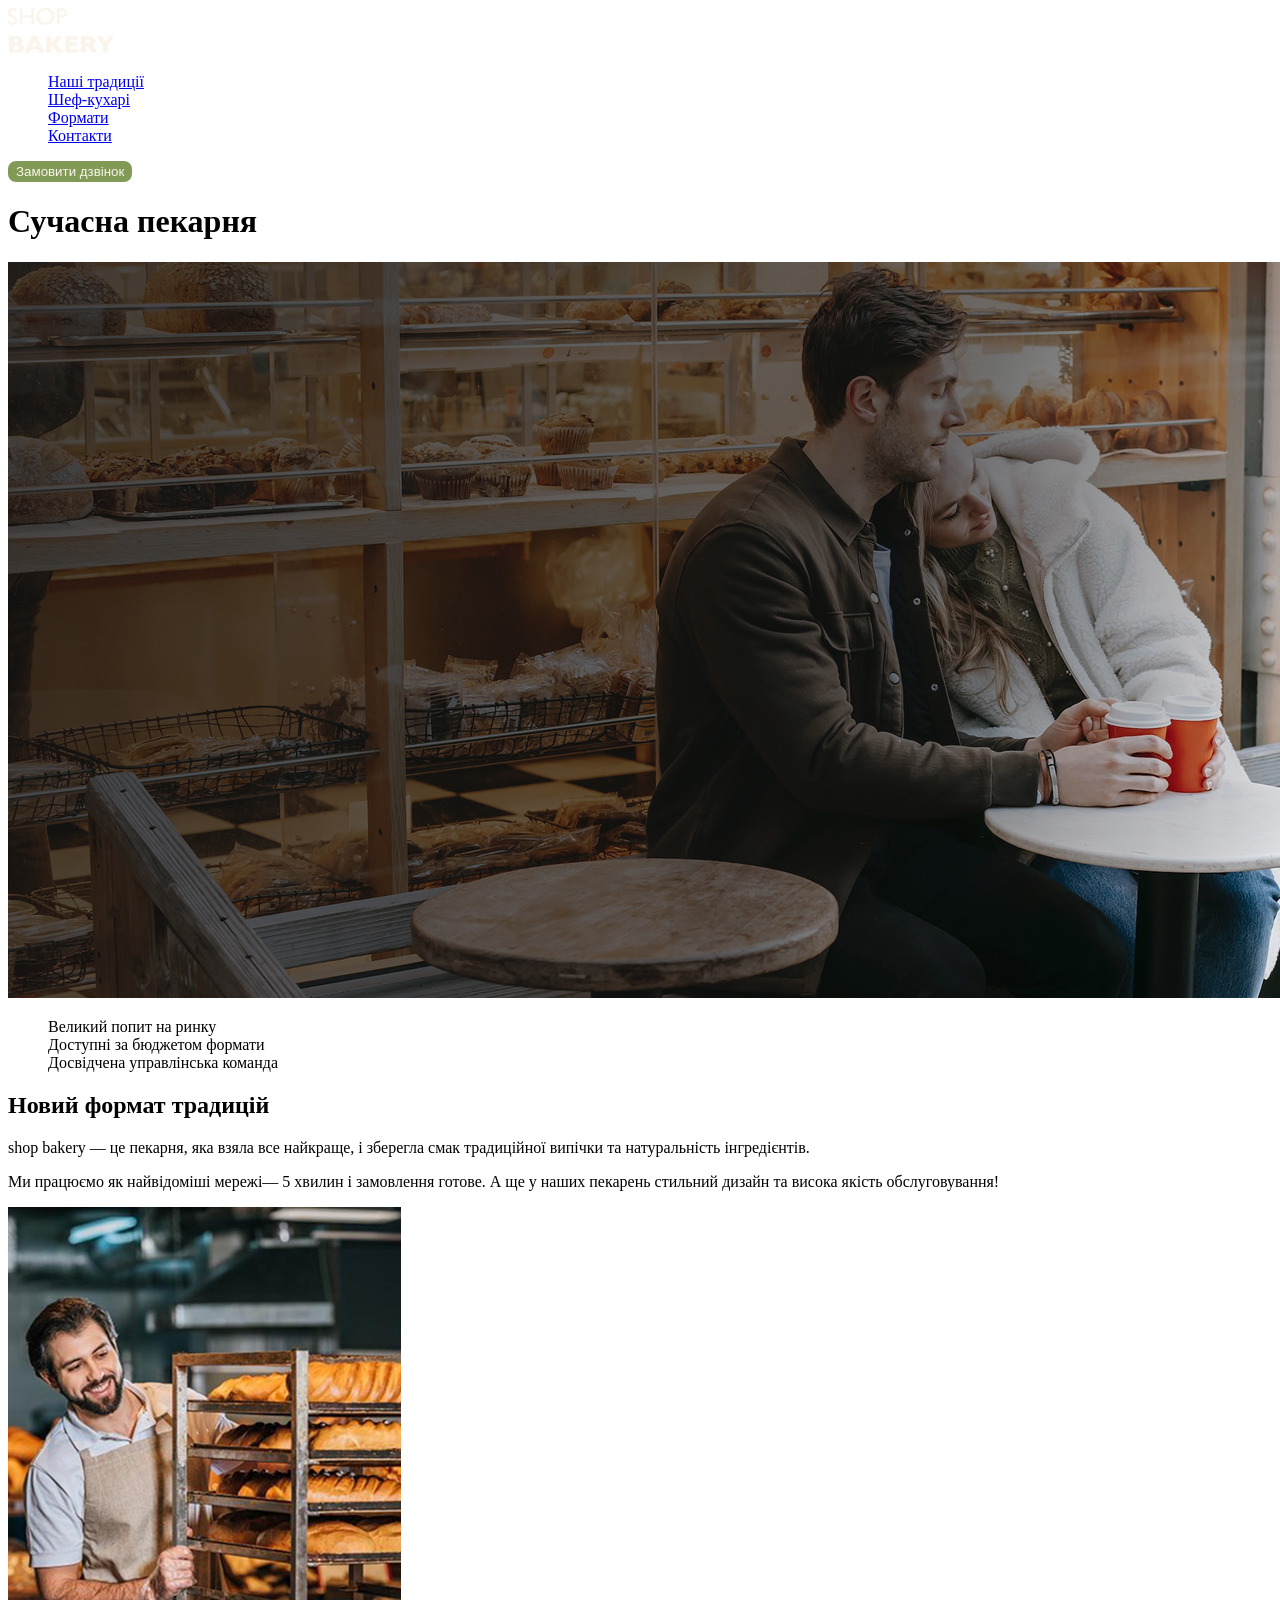
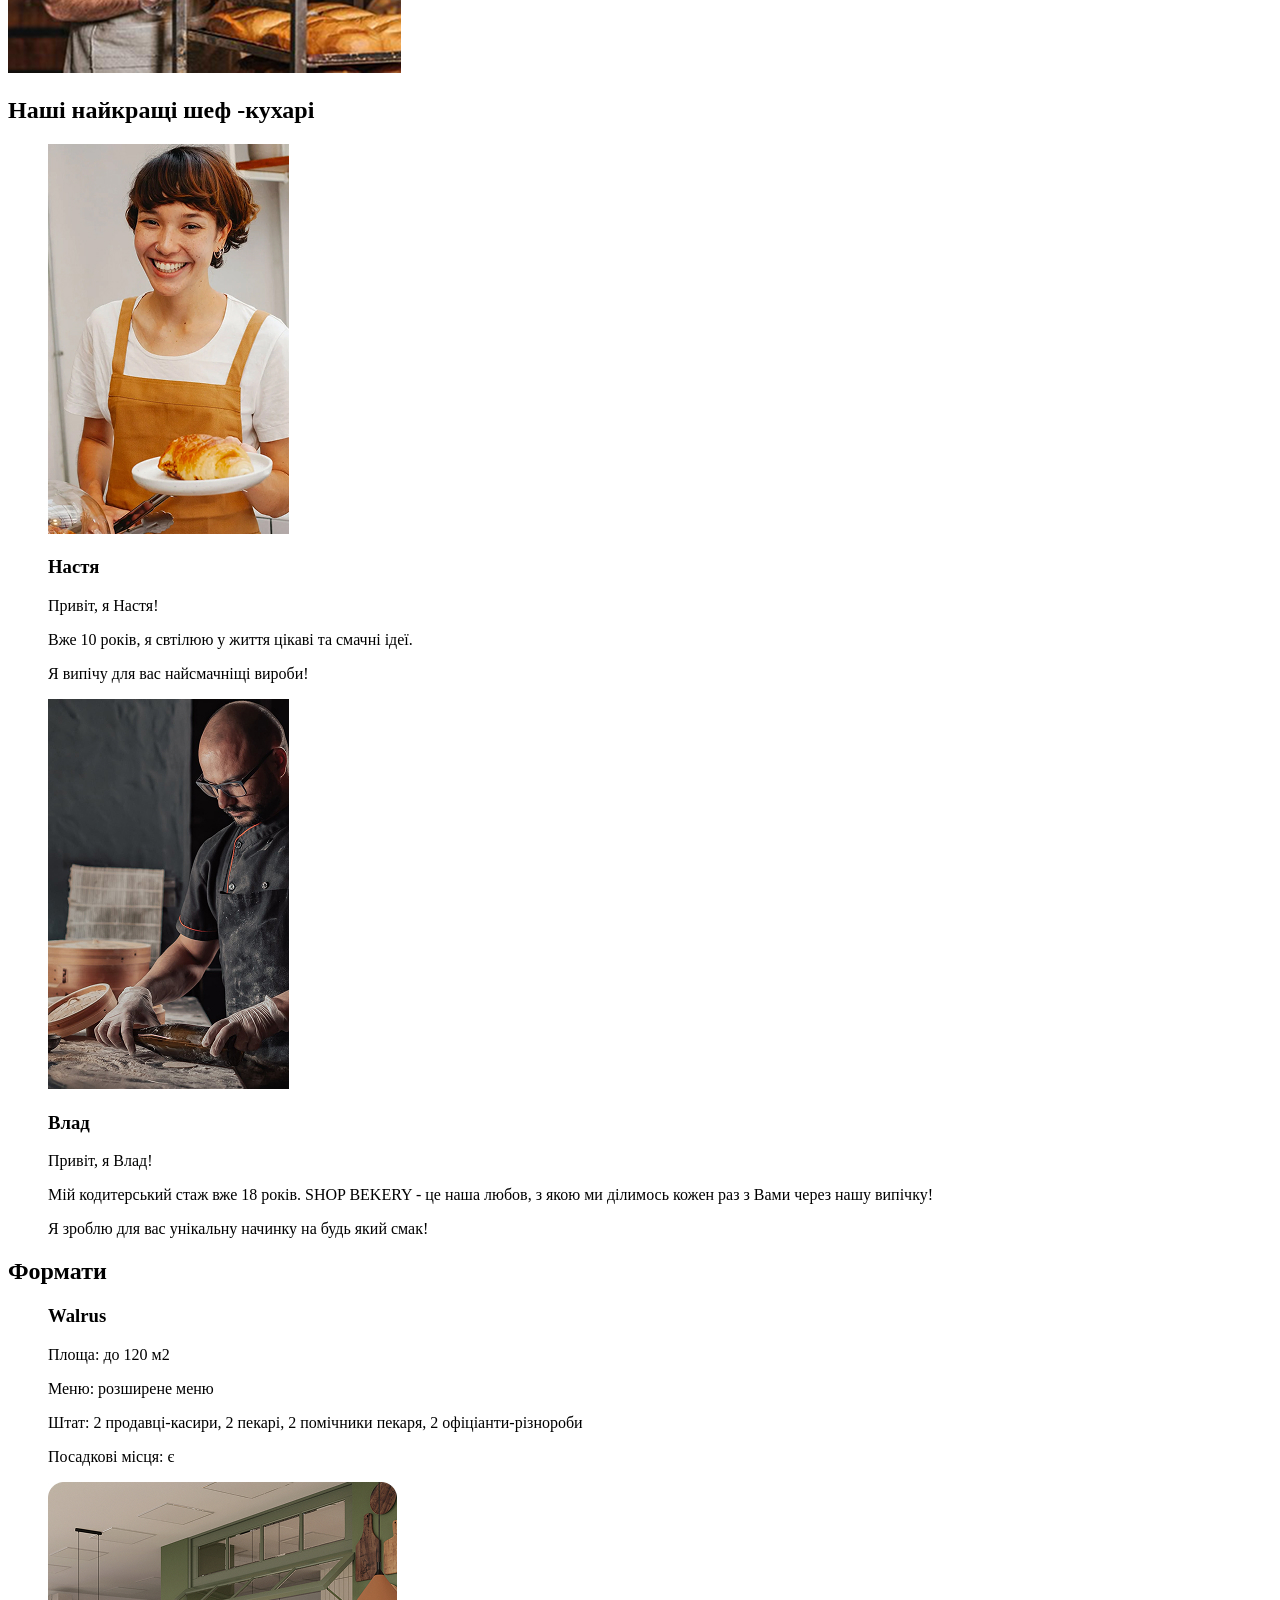
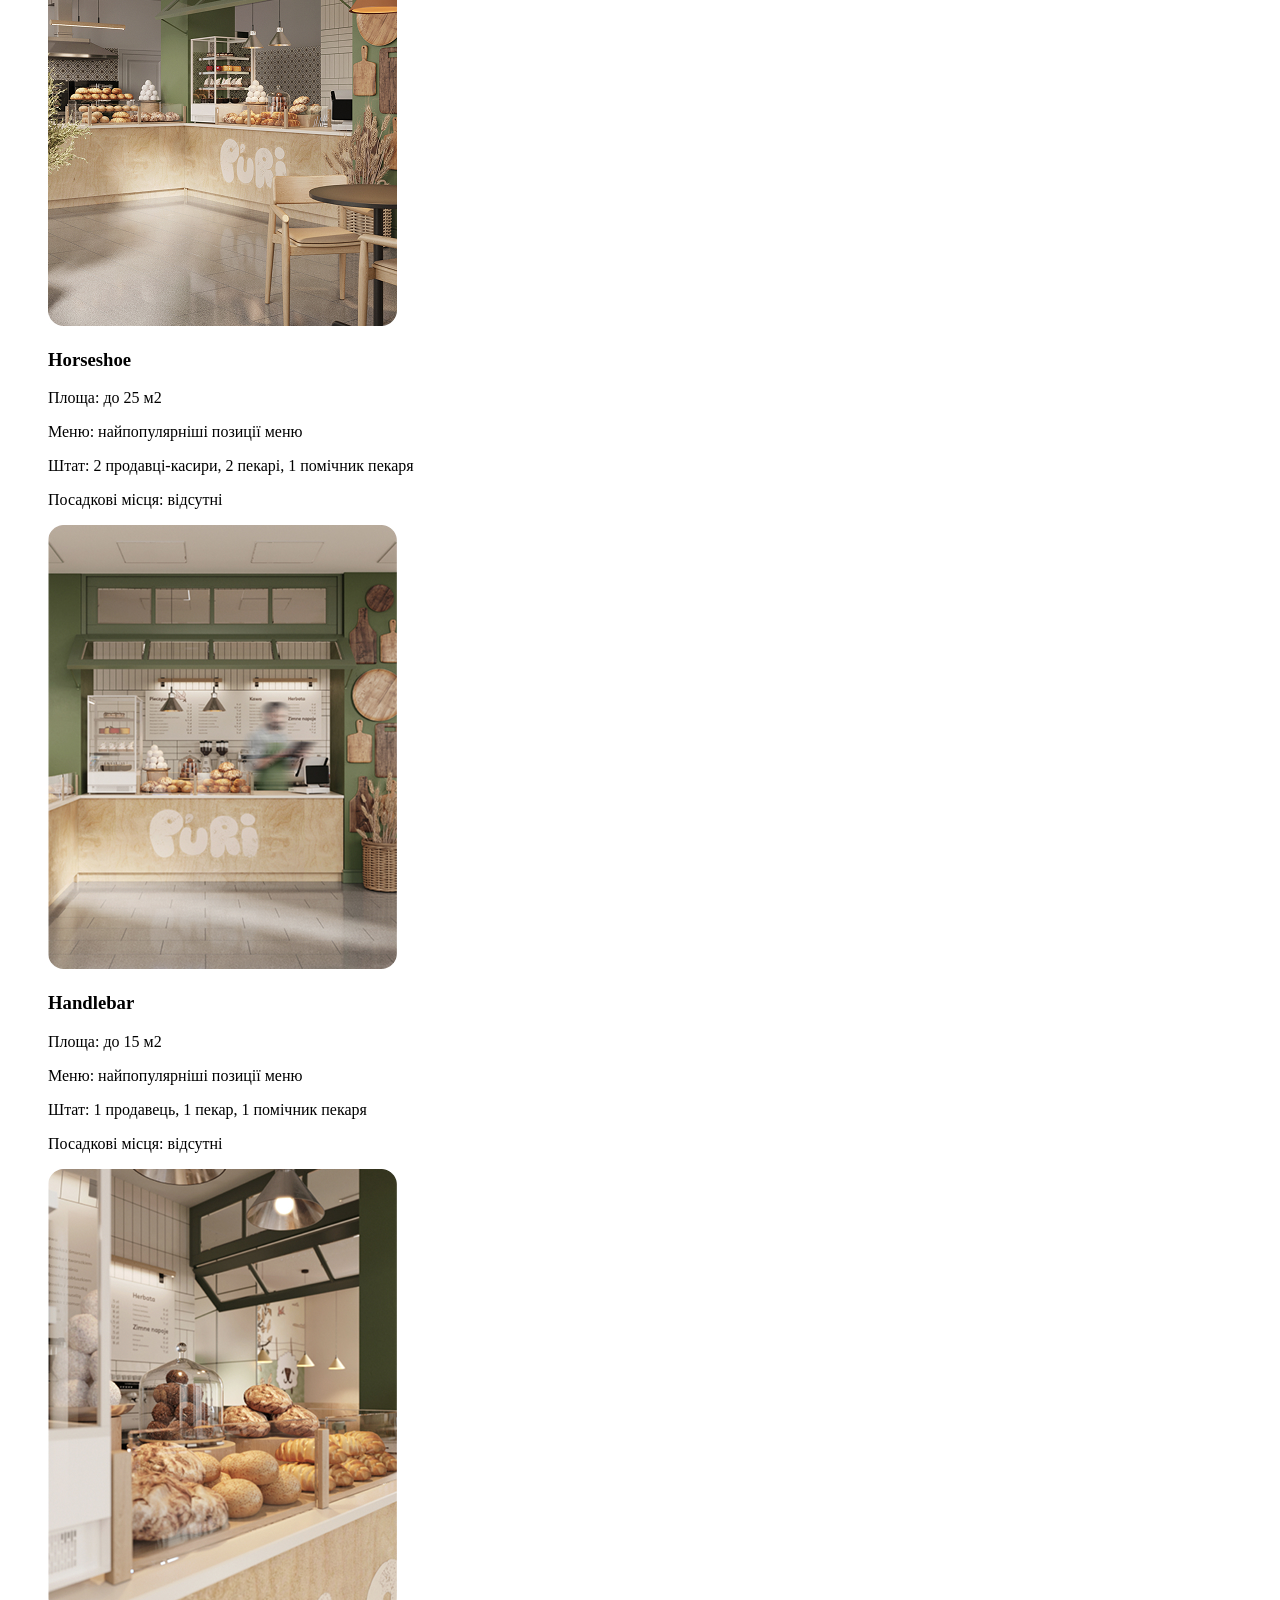
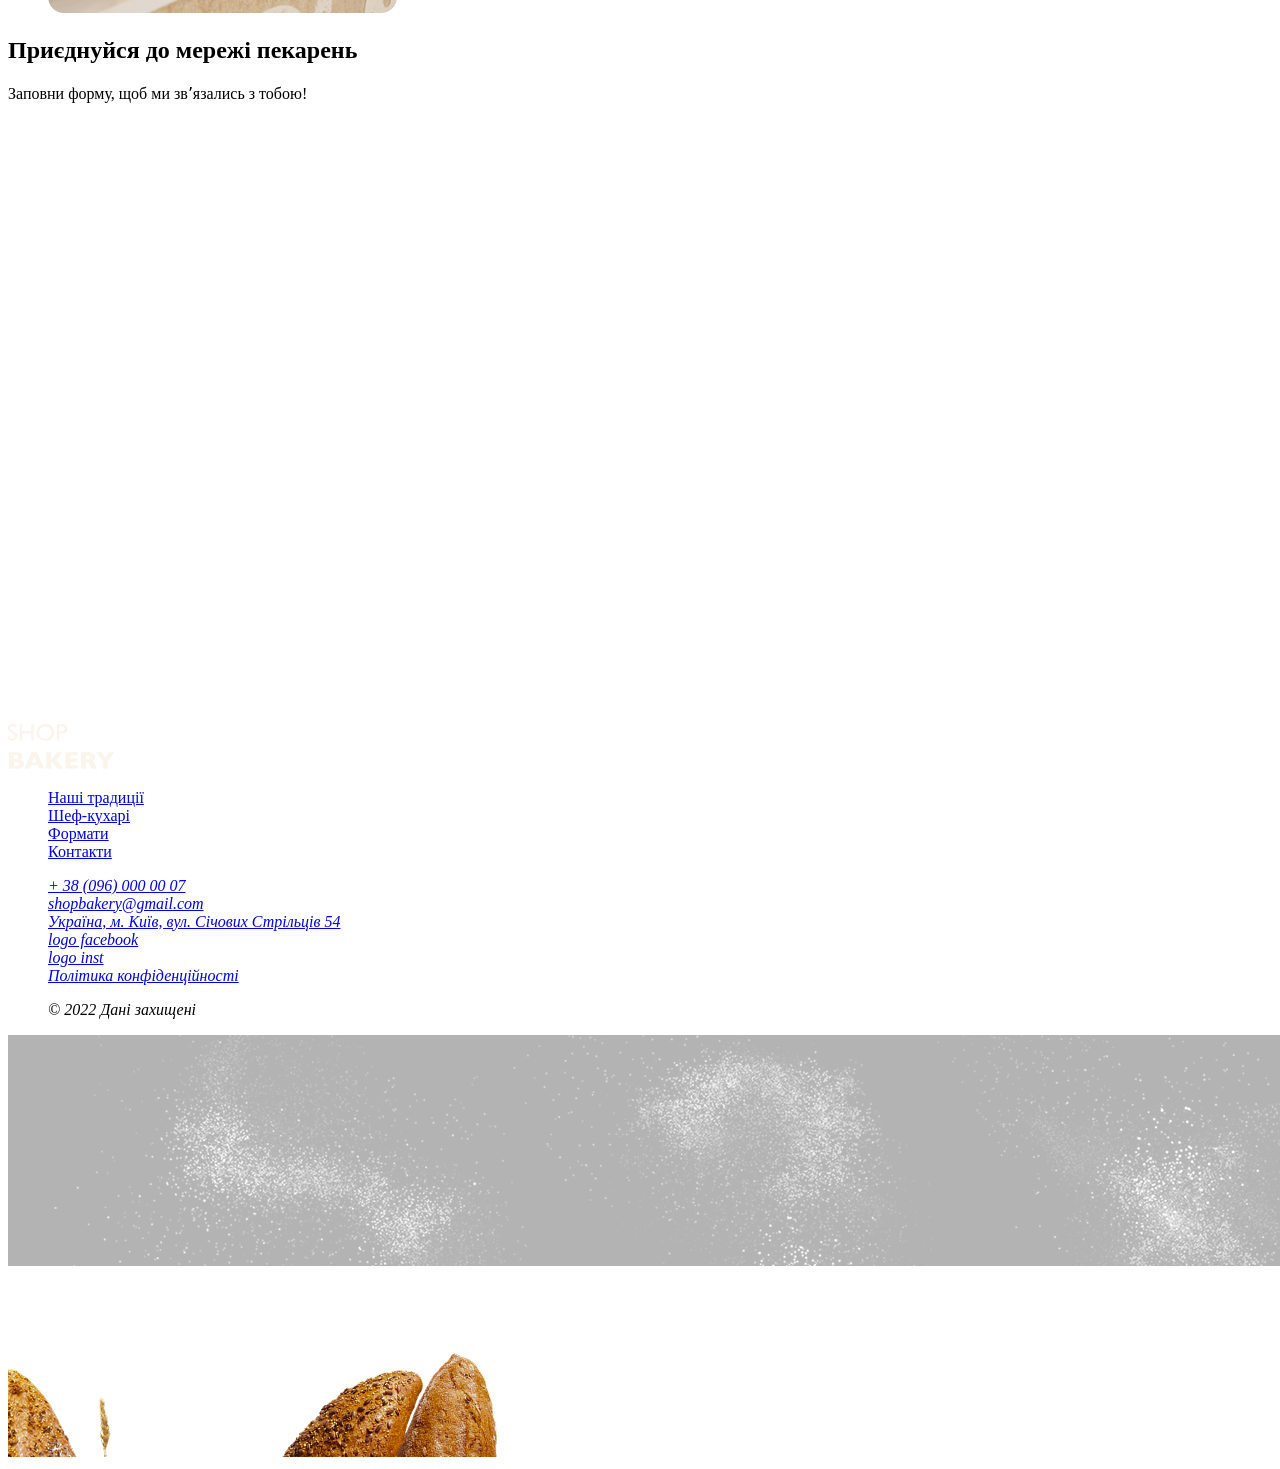
==== commit 155788b2: "add css button" ====
--- a/index.html
+++ b/index.html
@@ -5,6 +5,7 @@
     <meta charset="UTF-8">
     <meta name="viewport" content="width=device-width, initial-scale=1.0">
     <title>Сучасна пекарня</title>
+    <link rel="stylesheet" href="./css/style.css">
 </head>
 
 <body>
--- a/css/style.css
+++ b/css/style.css
@@ -0,0 +1,23 @@
+ul {
+    list-style-type: none;
+}
+
+button {
+    color: #FAF4EA;
+    background-color: #819B57;
+    border: 2px solid #819B57;
+    border-radius: 8px;
+    cursor: pointer;
+}
+
+button:hover {
+    color: #31261A;
+    background-color: transparent;
+    border: 2px solid #819B57;
+}
+
+button:active {
+    color: #31261A;
+    background-color: transparent;
+    border: 2px solid #819B57;
+}
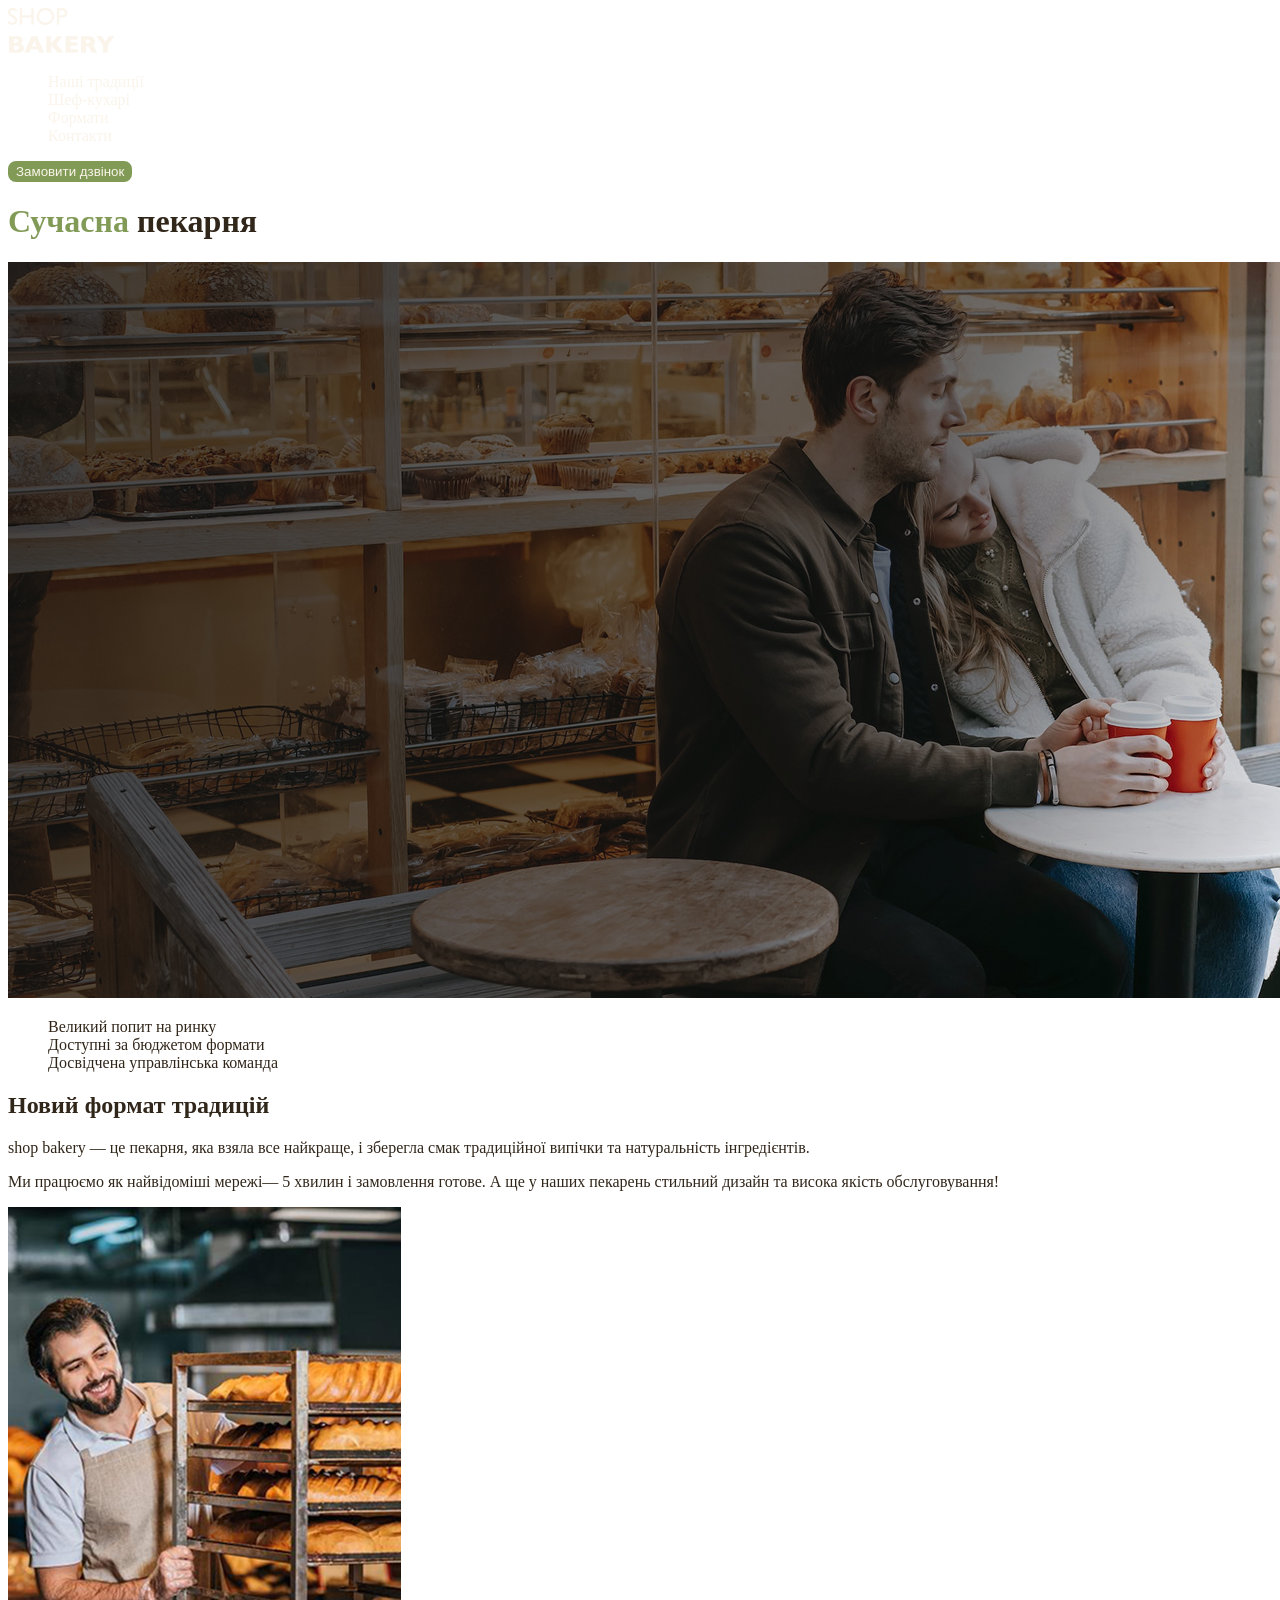
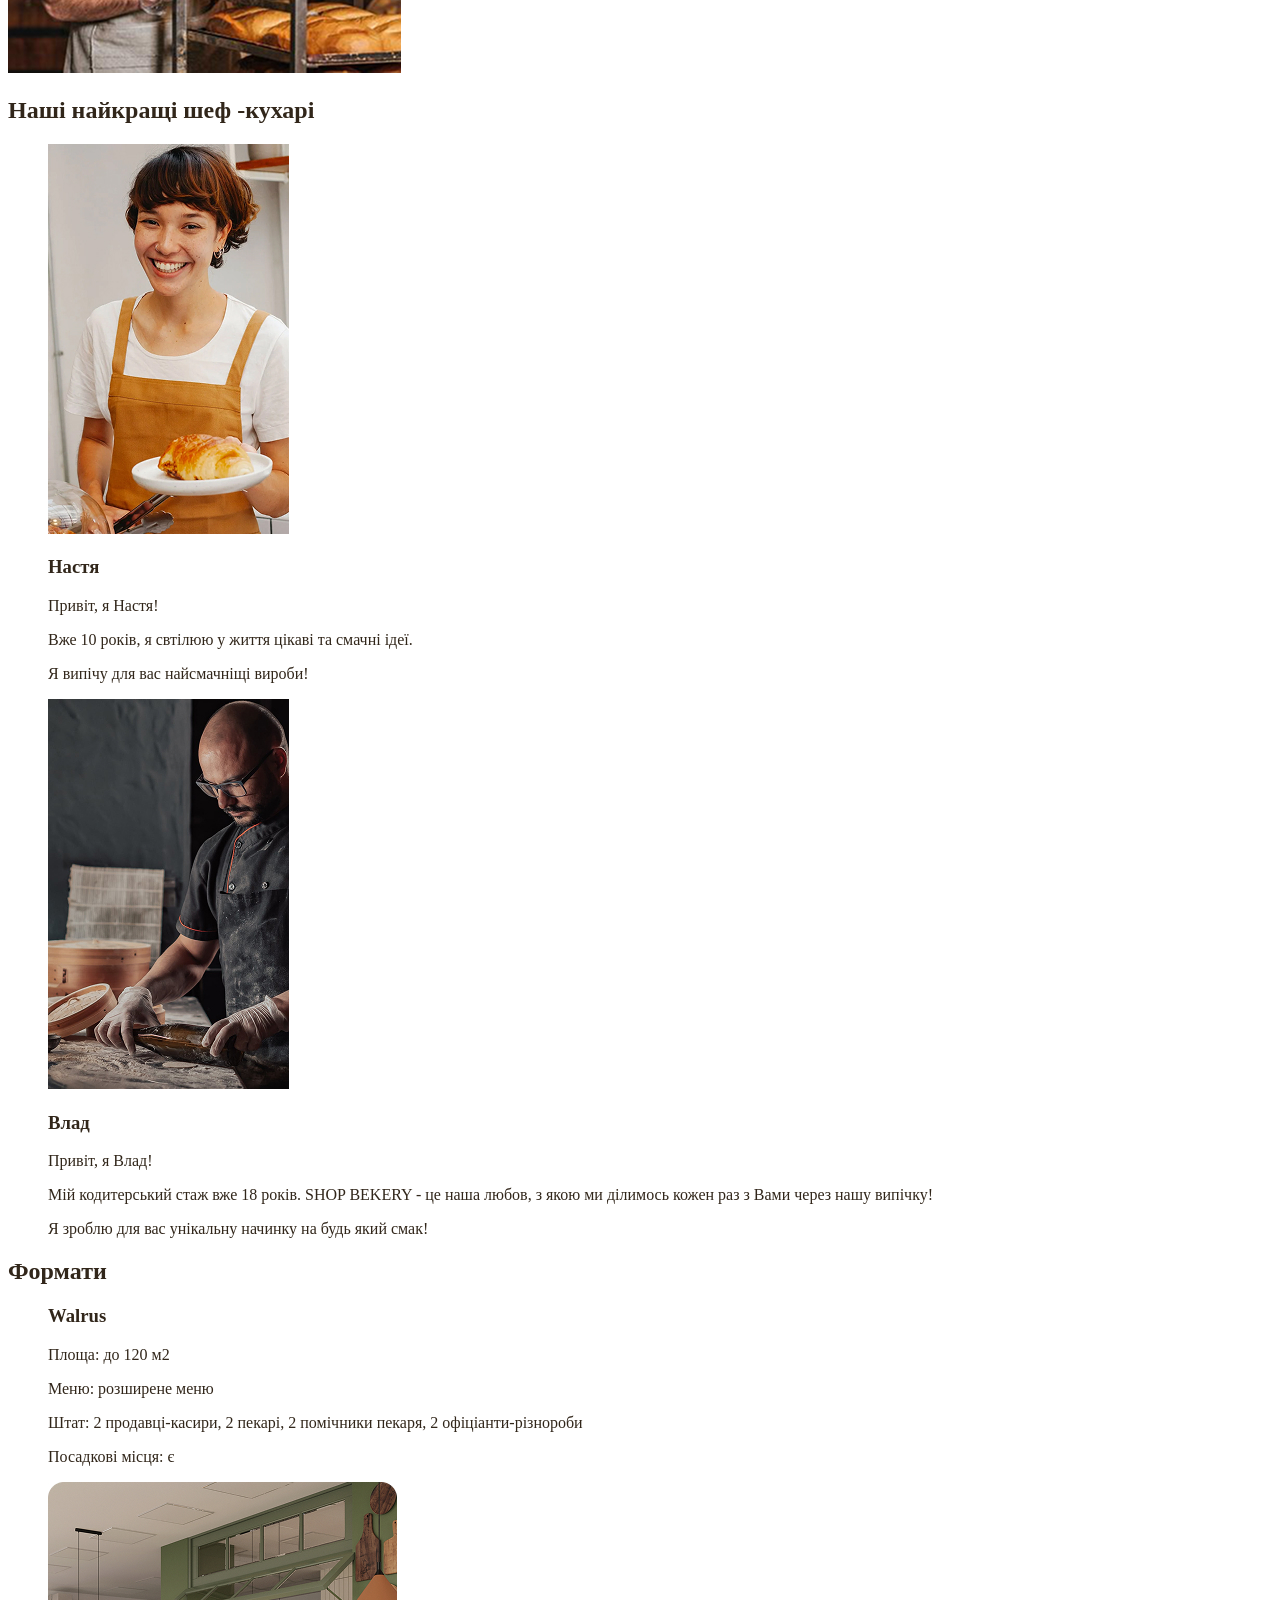
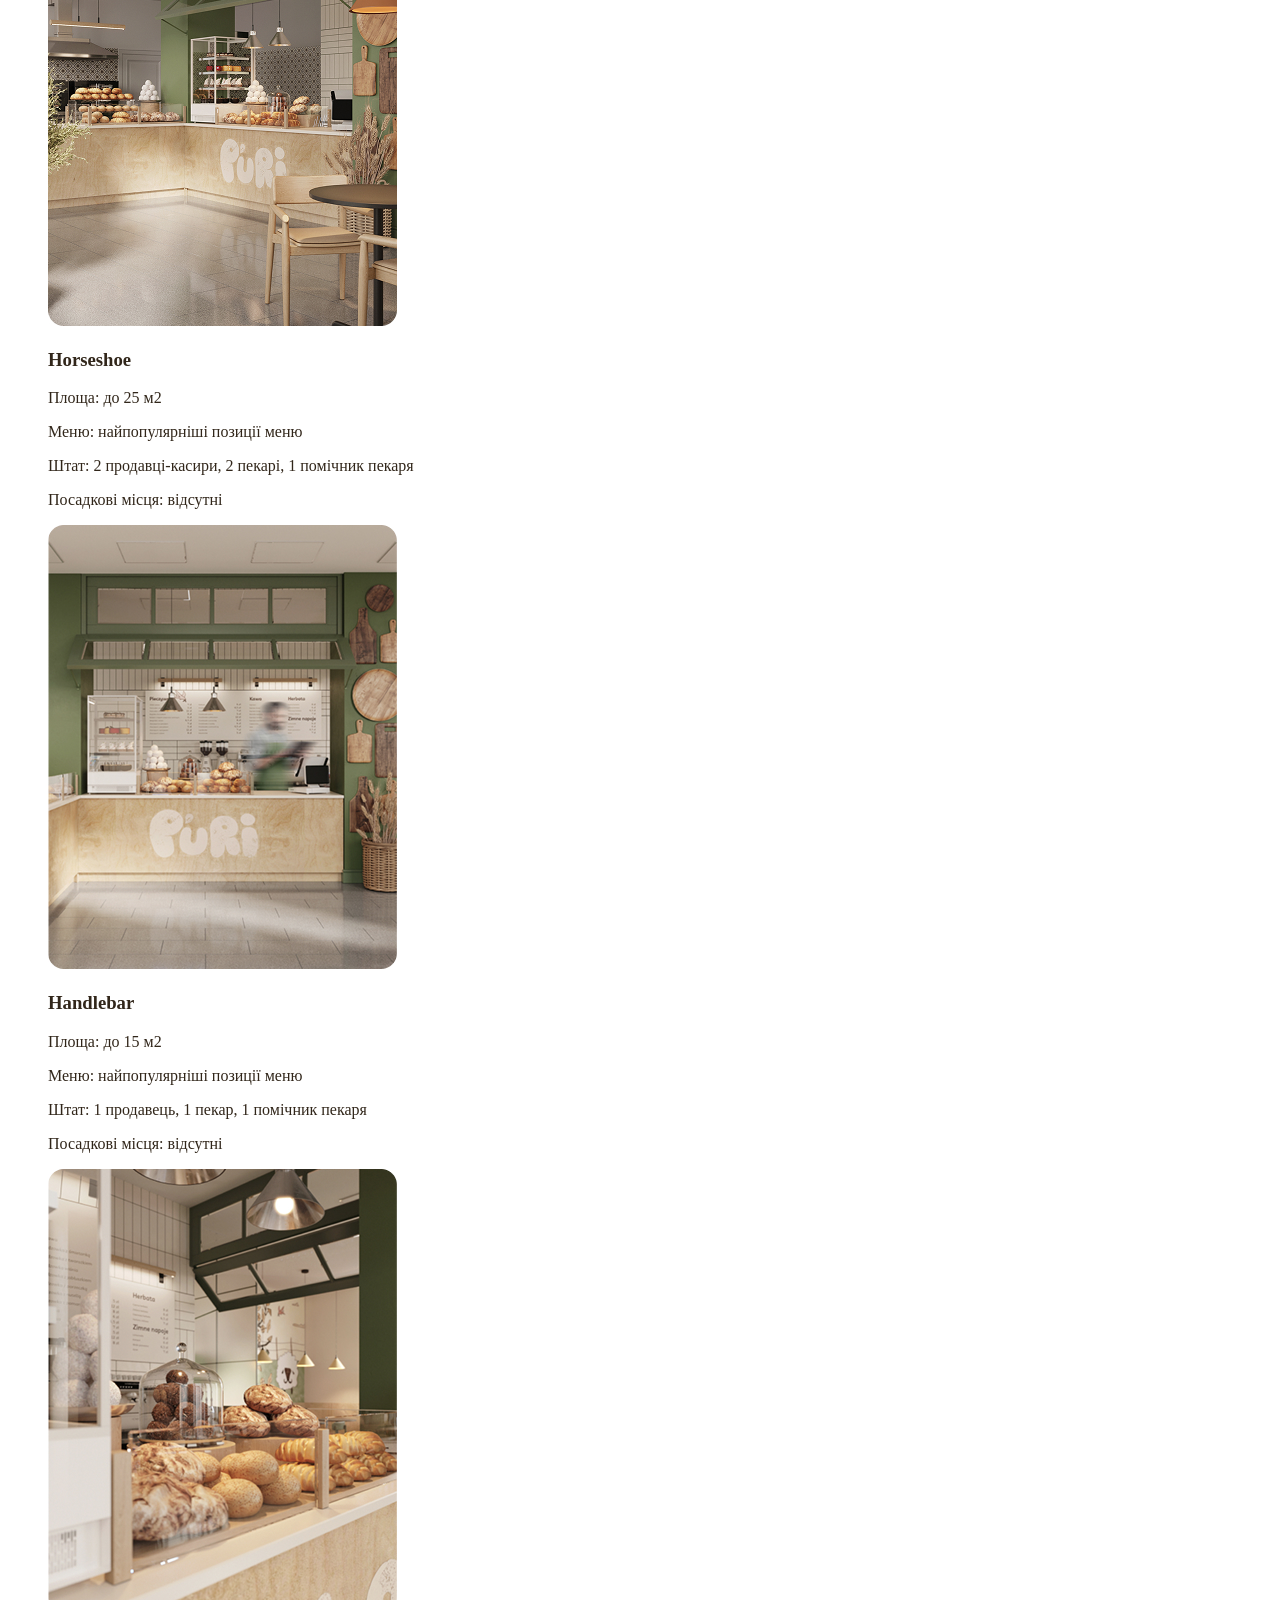
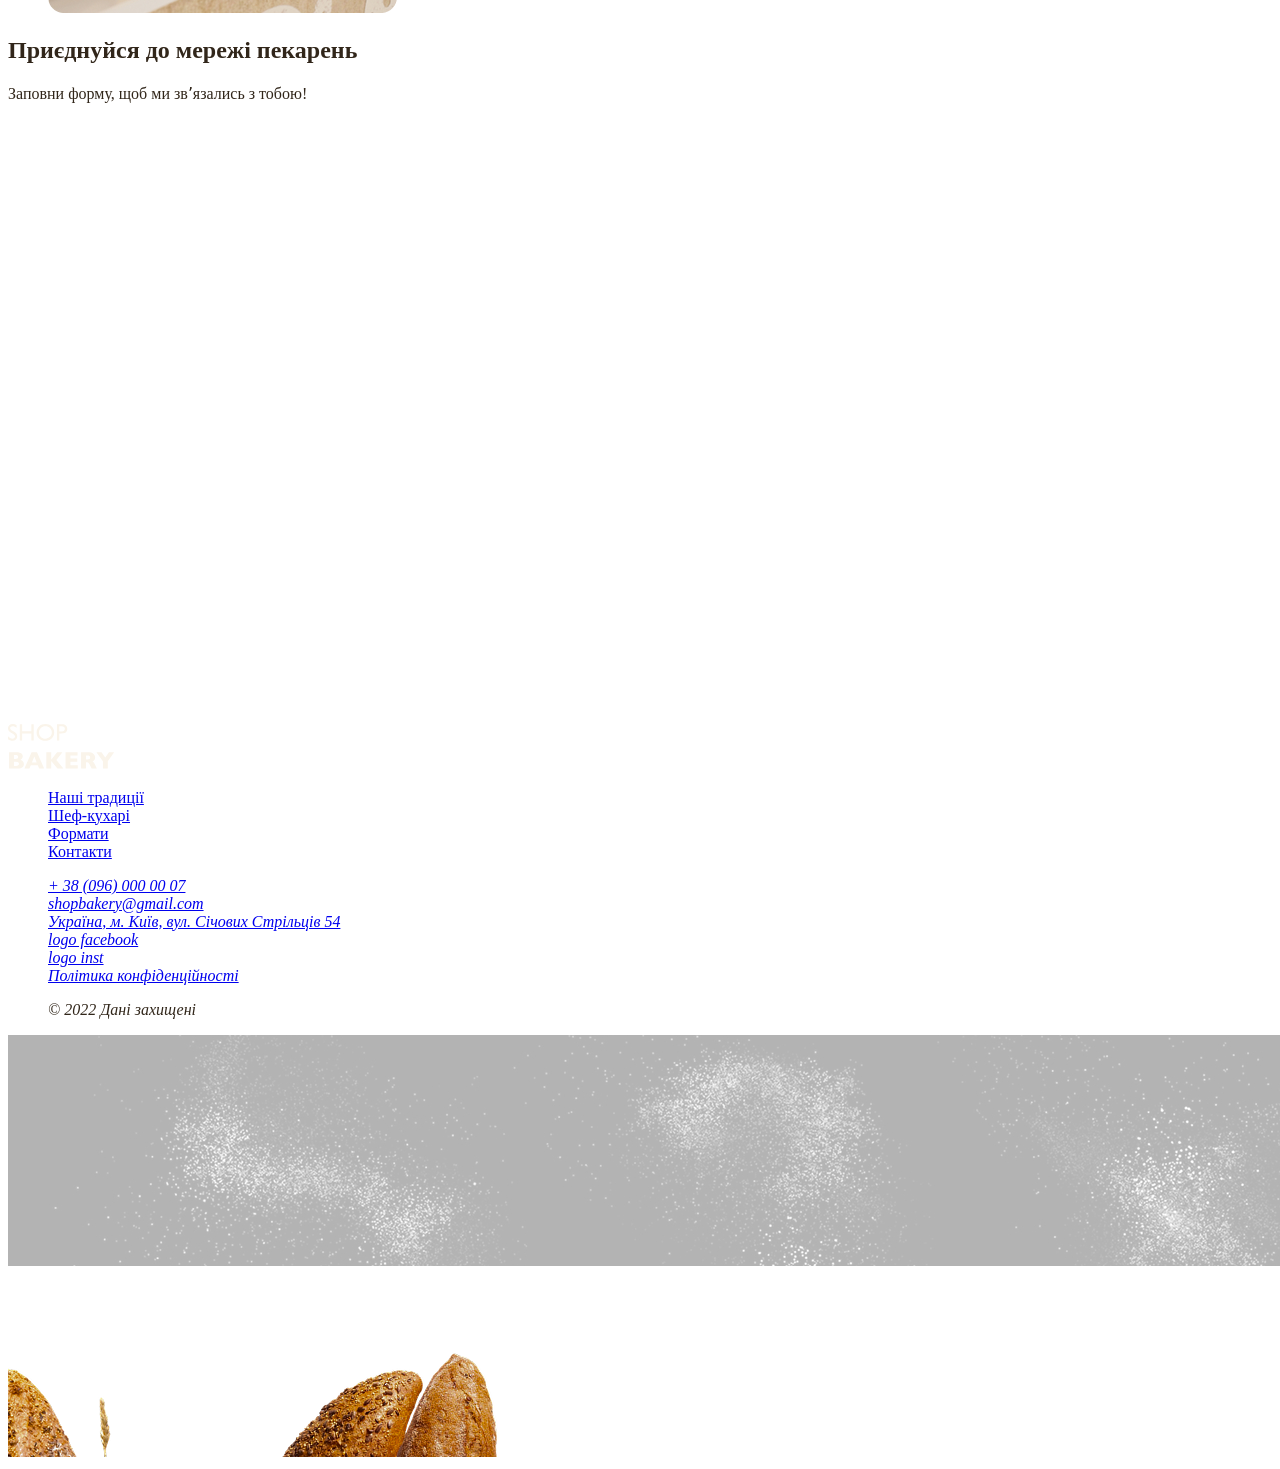
==== commit bd704bd4: "add css variable, body, nav-list, hero-title" ====
--- a/index.html
+++ b/index.html
@@ -15,7 +15,7 @@
         <a href="./index.html"><img src="./img/logo.svg" alt="logo"></a>
         <nav>
             
-            <ul>
+            <ul class="nav-list">
                 <li> <a href="#traditions">Наші традиції</a></li>
                 <li> <a href="#chefs">Шеф-кухарі</a></li>
                 <li> <a href="#formats">Формати</a></li>
@@ -23,8 +23,9 @@
             </ul>
         </nav>
         <!-- button -->
-        <button type="button">Замовити дзвінок</button>
-        <h1>Сучасна пекарня</h1>
+         <!-- Добавил класс button для кнопки и поправил файл стилей-->
+        <button class="button" type="button">Замовити дзвінок</button>
+        <h1><span class="hero-title">Сучасна</span> пекарня</h1>
     </header>
     <main>
         <img src="./img/fon.jpg" alt="man end woman with bakery">
--- a/css/style.css
+++ b/css/style.css
@@ -1,8 +1,22 @@
+:root {
+    --color-primary-white: #FAF4EA;
+    --color-primary-dark: #31261A;
+    --color-primary-green: #819B57;
+    --color-secondary-white: #CFCFBC;
+    --color-secondary-orange: #A18268;
+    --color-secondary-green: #465929;
+
+}
+
+body {
+    color: var(--color-primary-dark);
+}
+
 ul {
     list-style-type: none;
 }
 
-button {
+.button {
     color: #FAF4EA;
     background-color: #819B57;
     border: 2px solid #819B57;
@@ -10,14 +24,30 @@
     cursor: pointer;
 }
 
-button:hover {
+.button:hover {
     color: #31261A;
-    background-color: transparent;
-    border: 2px solid #819B57;
+    background-color: transparent
 }
 
-button:active {
+.button:focus {
     color: #31261A;
-    background-color: transparent;
-    border: 2px solid #819B57;
+    background-color: transparent
 }
+
+.button:active {
+    color: #31261A;
+    background-color: transparent
+}
+
+.nav-list a {
+    text-decoration: none;
+    color: var(--color-primary-white);
+}
+
+.nav-list a:hover {
+    color: var(--color-primary-green);
+}
+
+.hero-title {
+    color: var(--color-primary-green);
+}
